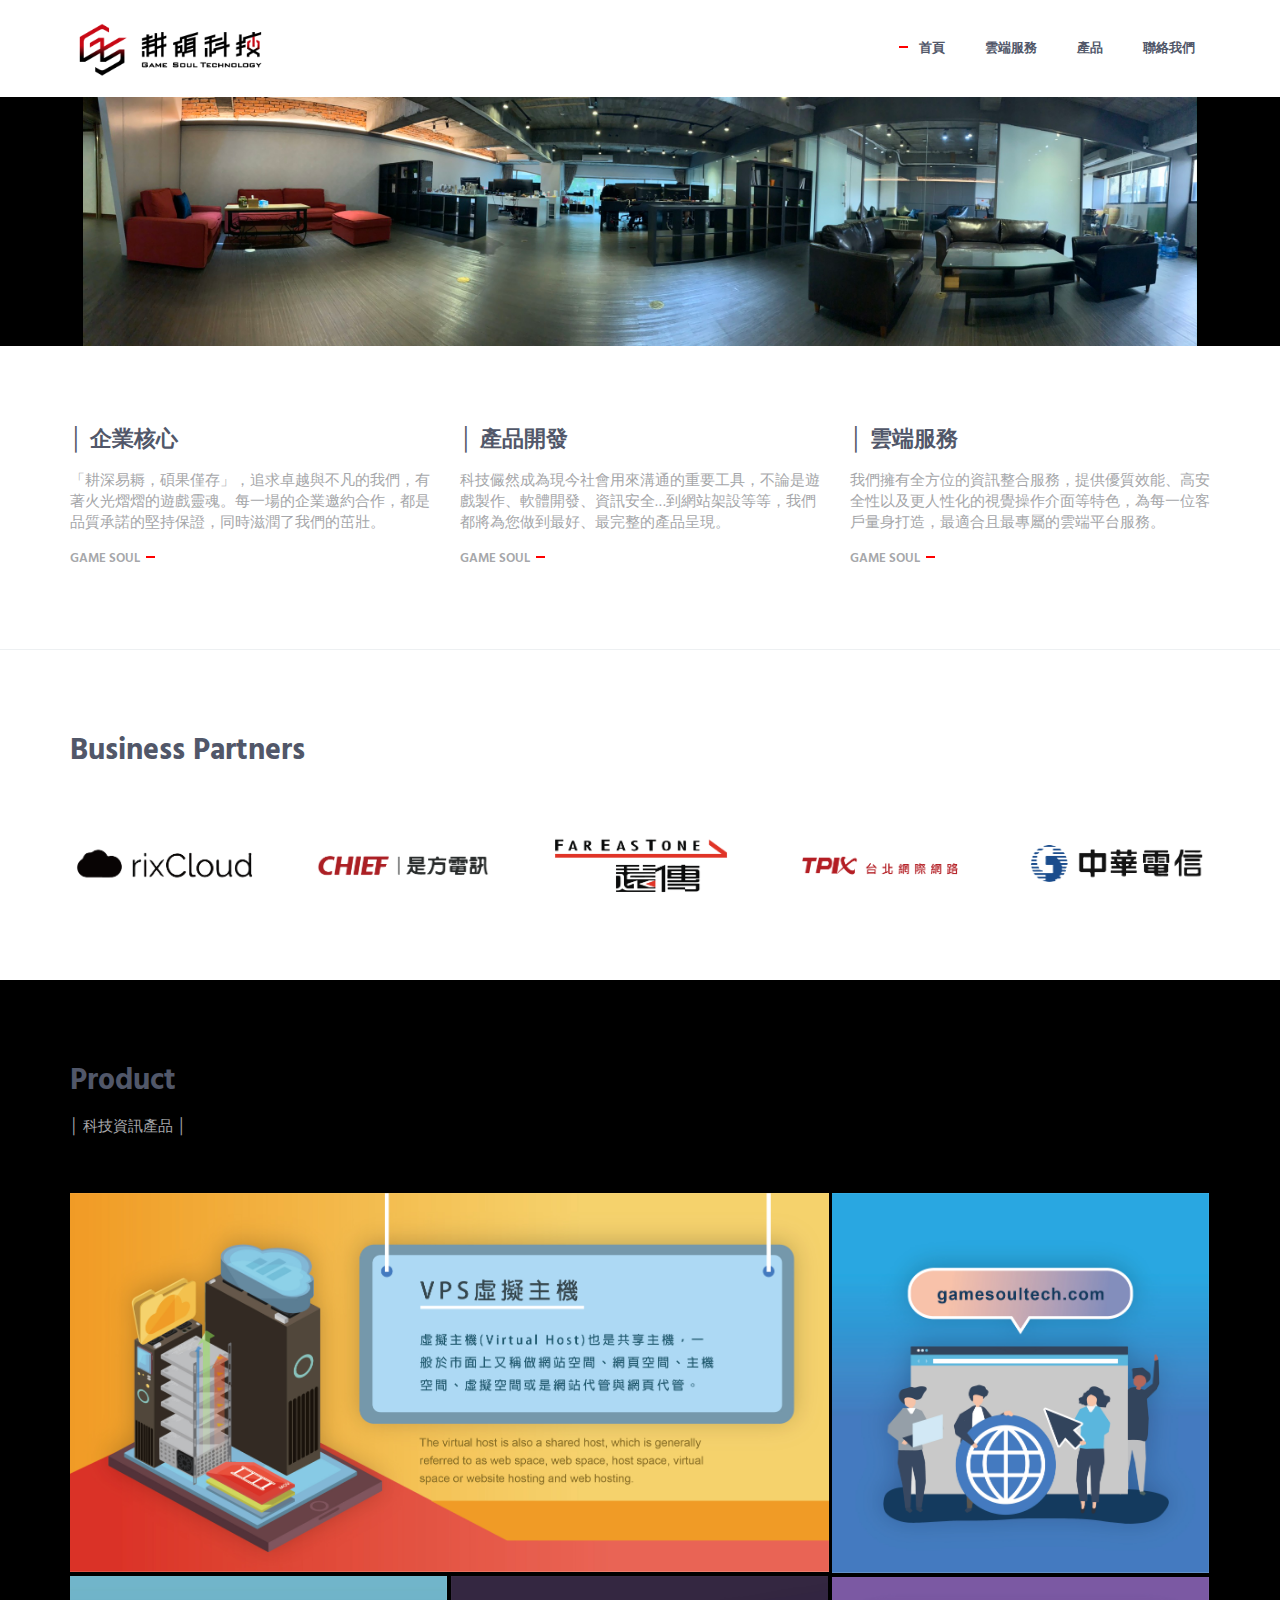
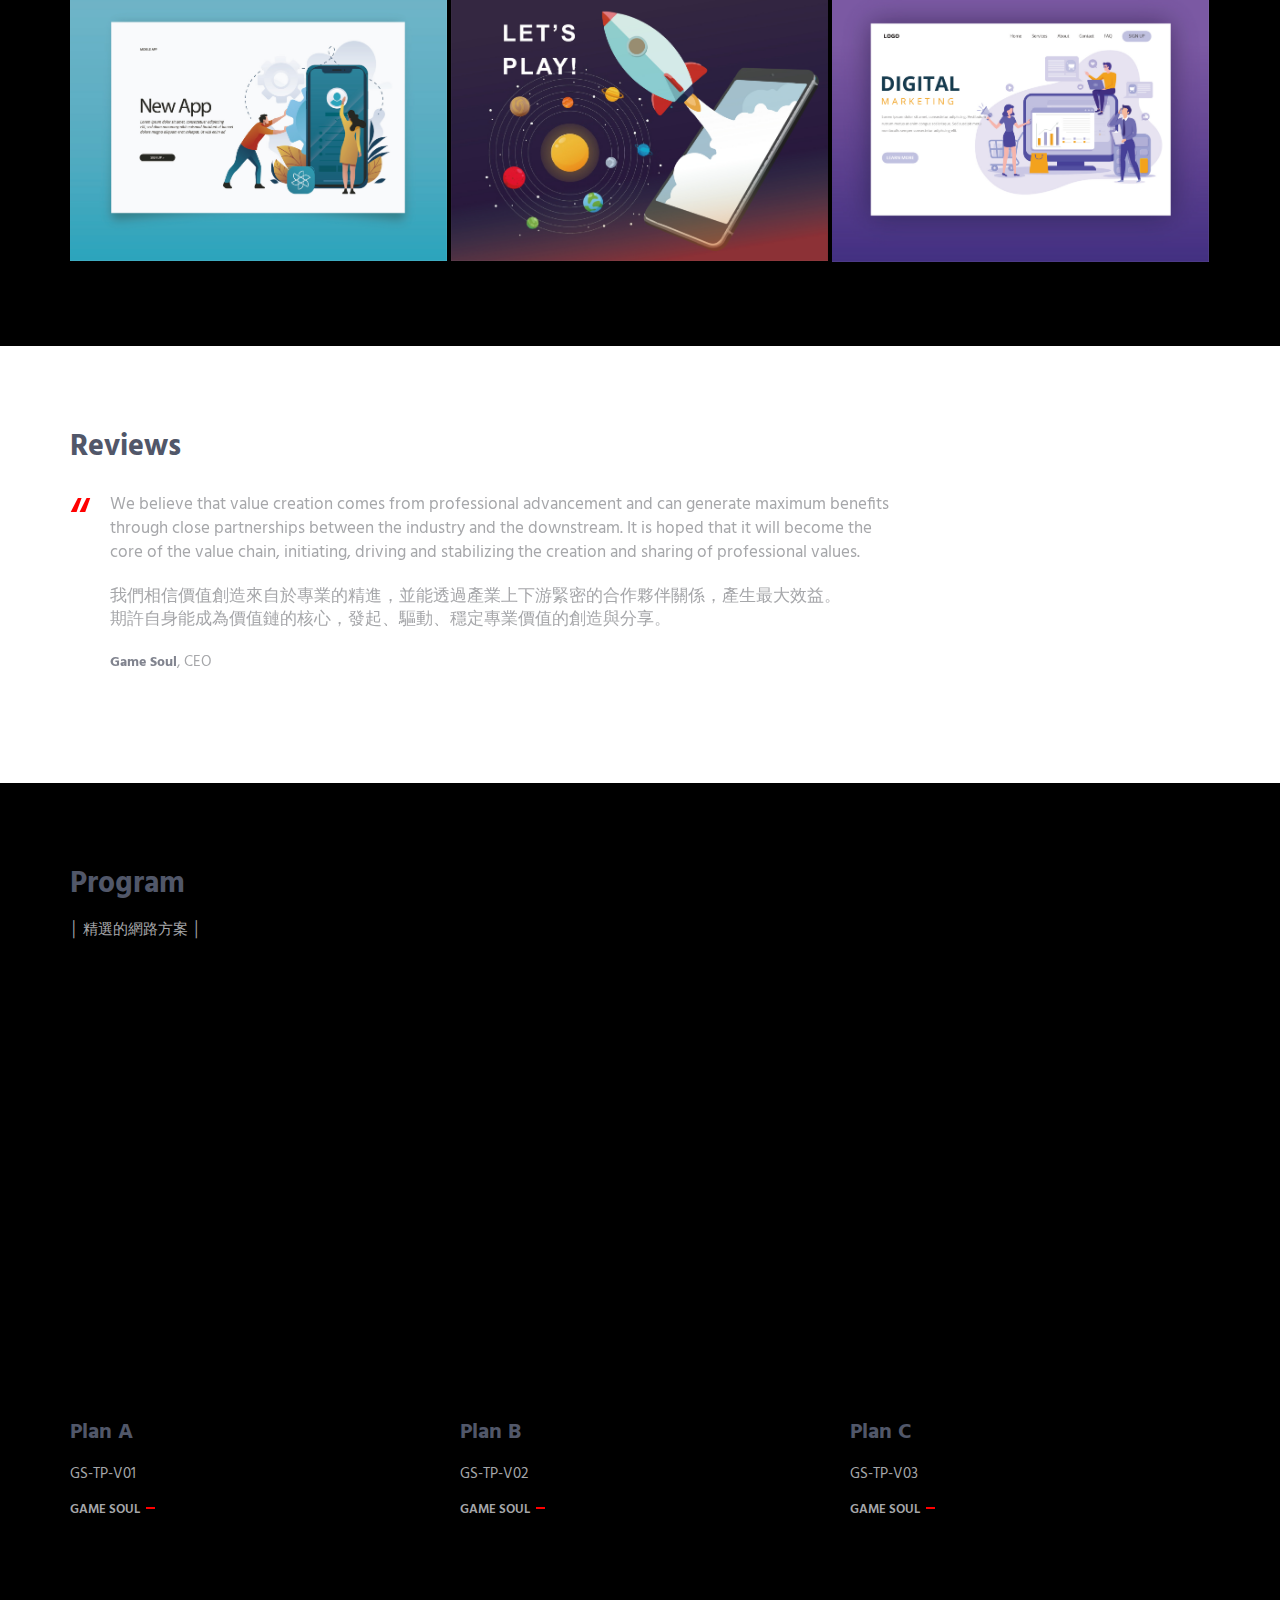
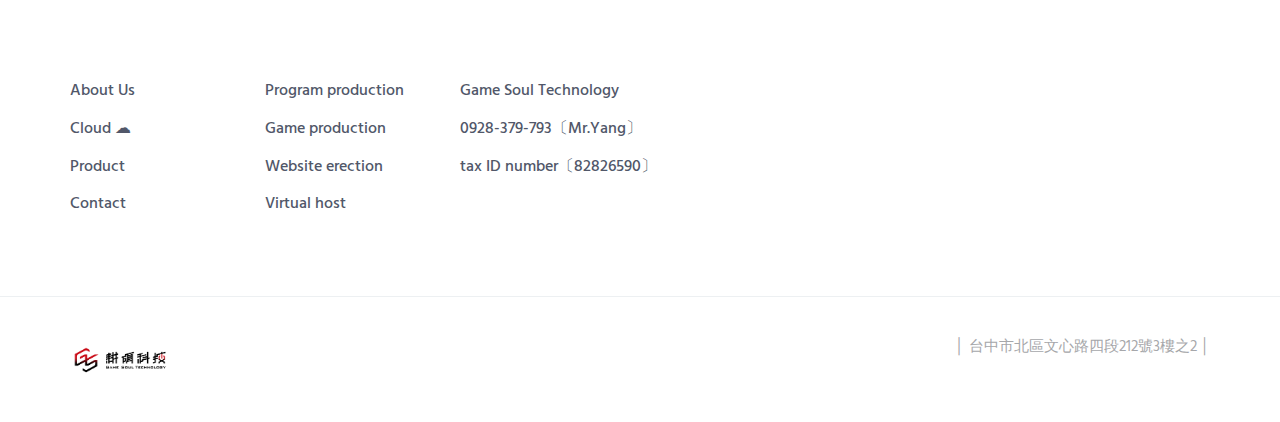
==== index.html @ ecbb938b "fix business partners bug" ====
<!DOCTYPE html>

<html lang="en" class="no-js">
    <!-- BEGIN HEAD -->
    <head>
        <meta charset="utf-8"/>
        <title>Game Soul Technology</title>
        <meta http-equiv="X-UA-Compatible" content="IE=edge">
        <meta content="width=device-width, initial-scale=1" name="viewport"/>
        <meta content="" name="description"/>
        <meta content="" name="author"/>

        <!-- GLOBAL MANDATORY STYLES -->
        <link href="http://fonts.googleapis.com/css?family=Hind:300,400,500,600,700" rel="stylesheet" type="text/css">
        <link href="vendor/simple-line-icons/simple-line-icons.min.css" rel="stylesheet" type="text/css"/>
        <link href="vendor/bootstrap/css/bootstrap.min.css" rel="stylesheet" type="text/css"/>

        <!-- PAGE LEVEL PLUGIN STYLES -->
        <link href="css/animate.css" rel="stylesheet">
        <link href="vendor/swiper/css/swiper.min.css" rel="stylesheet" type="text/css"/>

        <!-- THEME STYLES -->
        <link href="css/layout.min.css" rel="stylesheet" type="text/css"/>
        <link href="css/topbar.css" rel="stylesheet" type="text/css"/>

        <!-- Favicon -->
        <link rel="shortcut icon" href="favicon.ico"/>
    </head>
    <!-- END HEAD -->

    <!-- BODY -->
    <body>

        <!--========== HEADER ==========-->
        <header class="header">
            <!-- Navbar -->
            <nav class="navbar" role="navigation">
                <div class="container">
                    <!-- Brand and toggle get grouped for better mobile display -->
                    <div class="menu-container">
                        <button type="button" class="navbar-toggle" data-toggle="collapse" data-target=".nav-collapse">
                            <span class="sr-only">Toggle navigation</span>
                            <span class="toggle-icon"></span>
                        </button>

                        <!-- Logo -->
                        <div class="navbar-logo">
                            <a class="navbar-logo-wrap" href="index.html">
                                <img class="navbar-logo-img" src="img/logo.png" alt="GameSoul Logo">
                            </a>
                        </div>
                        <!-- End Logo -->
                    </div>

                    <!-- Collect the nav links, forms, and other content for toggling -->
                    <div class="collapse navbar-collapse nav-collapse">
                        <div class="menu-container">
                            <ul class="navbar-nav navbar-nav-right">
                                <!-- Home -->
                                <li class="nav-item">
                                    <a class="nav-item-child active" href="index.html">
                                            首頁
                                    </a>
                                </li>
                                <!-- End Home -->

                                <!-- About -->
                                <li class="nav-item">
                                    <a class="nav-item-child" href="about.html">
                                        雲端服務
                                    </a>
                                </li>
                                <!-- End About -->

                                <!-- Work -->
                                <li class="nav-item">
                                    <a class="nav-item-child" href="work.html">
                                        產品
                                    </a>
                                </li>
                                <!-- End Work -->

                                <!-- Contact -->
                                <li class="nav-item">
                                    <a class="nav-item-child" href="contact.html">
                                        聯絡我們
                                    </a>
                                </li>
                                <!-- End Contact -->
                            </ul>
                        </div>
                    </div>
                    <!-- End Navbar Collapse -->
                </div>
            </nav>
            <!-- Navbar -->
        </header>
        <!--========== END HEADER ==========-->

        <!--========== PAGE LAYOUT ==========-->
        <!-- Work -->
        <div class="bg-color-sky-light">
            <div class="topbar-md container">
                <!-- Masonry Grid -->
                <div class="masonry-grid">
                    <div class="masonry-grid-sizer col-xs-12 col-sm-12 col-md-12">
                        <div class="work">
                            <div class="work-overlay">
                                <img class="full-width img-responsive" src="img/company.jpg" alt="Portfolio Image">
                            </div>
                            <div class="work-content">
                                <!-- <h3 class="color-white margin-b-5">Game Soul Technology</h3> -->
                                <!-- <p class="color-white margin-b-0">耕碩科技股份有限公司 │ 一分耘耕，一分果碩</p> -->
                                <p class="color-white margin-b-4">Game Soul Technology</p>
                            </div>
                            <a class="content-wrapper-link" href="#"></a>
                        </div>
                    </div>
                    <!-- <div class="masonry-grid-item col-xs-12 col-sm-6 col-md-6">
                        <div class="work">
                            <div class="work-overlay">
                                <img class="full-width img-responsive" src="img/595x483/01.jpg" alt="Portfolio Image">
                            </div>
                            <div class="work-content">
                                <h3 class="color-white margin-b-5">Game Soul Technology</h3>
                                <p class="color-white margin-b-0">耕碩科技股份有限公司 │ 一分耘耕，一分果碩</p>
                            </div>
                            <a class="content-wrapper-link" href="#"></a>
                        </div>
                    </div>
                    <div class="masonry-grid-item col-xs-6 col-sm-6 col-md-6">
                        <div class="work">
                            <div class="work-overlay">
                                <img class="full-width img-responsive" src="img/595x240/01.jpg" alt="Portfolio Image">
                            </div>
                            <div class="work-content">
                                <h3 class="color-white margin-b-5">Pai Gow</h3>
                                <p class="color-white margin-b-0">經典博奕遊戲─[牌九]，即將以手遊模式上線</p>
                            </div>
                            <a class="content-wrapper-link" href="#"></a>
                        </div>
                    </div>
                    <div class="masonry-grid-item col-xs-6 col-sm-6 col-md-6">
                        <div class="work">
                            <div class="work-overlay">
                                <img class="full-width img-responsive" src="img/595x240/02.jpg" alt="Portfolio Image">
                            </div>
                            <div class="work-content">
                                <h3 class="color-white margin-b-5">Black White Pay</h3>
                                <p class="color-white margin-b-0">黑白PAY是一款結合實體店家與虛擬貨幣支付的會員系統</p>
                            </div>
                            <a class="content-wrapper-link" href="#"></a>
                        </div>
                    </div> -->
                </div>
                <!-- End Masonry Grid -->
            </div>
        </div>
        <!-- End Work -->

        <!-- Features -->
        <div class="section-seperator">
            <div class="content-md container">
                <div class="row">
                    <div class="col-sm-4 sm-margin-b-50">
                        <div class="wow fadeInLeft" data-wow-duration=".3" data-wow-delay=".3s">
                            <h3>│ 企業核心</h3>
                            <p>「耕深易耨，碩果僅存」，追求卓越與不凡的我們，有著火光熠熠的遊戲靈魂。每一場的企業邀約合作，都是品質承諾的堅持保證，同時滋潤了我們的茁壯。</p>
                            <a class="link" href="#">Game Soul</a>
                        </div>
                    </div>
                    <div class="col-sm-4 sm-margin-b-50">
                        <div class="wow fadeInLeft" data-wow-duration=".3" data-wow-delay=".2s">
                            <h3>│ 產品開發</h3>
                            <p>科技儼然成為現今社會用來溝通的重要工具，不論是遊戲製作、軟體開發、資訊安全…到網站架設等等，我們都將為您做到最好、最完整的產品呈現。</p>
                            <a class="link" href="#">Game Soul</a>
                        </div>
                    </div>
                    <div class="col-sm-4">
                        <div class="wow fadeInLeft" data-wow-duration=".3" data-wow-delay=".1s">
                            <h3>│ 雲端服務</h3>
                            <p>我們擁有全方位的資訊整合服務，提供優質效能、高安全性以及更人性化的視覺操作介面等特色，為每一位客戶量身打造，最適合且最專屬的雲端平台服務。</p>
                            <a class="link" href="#">Game Soul</a>
                        </div>
                    </div>
                </div>
                <!--// end row -->
            </div>
        </div>
        <!-- End Features -->

        <!-- Clients -->
        <div class="content-md container">
            <div class="row margin-b-40">
                <div class="col-sm-6">
                    <h2>Business Partners</h2>
                </div>
            </div>
            <!--// end row -->

            <!-- Swiper Clients -->
            <div class="swiper-slider swiper-clients">
                <!-- Swiper Wrapper -->
                <div class="swiper-wrapper">
                    <div class="swiper-slide">
                        <img class="swiper-clients-img" src="img/clients/01.png" alt="Clients Logo">
                    </div>
                    <div class="swiper-slide">
                        <img class="swiper-clients-img" src="img/clients/02.png" alt="Clients Logo">
                    </div>
                    <div class="swiper-slide">
                        <img class="swiper-clients-img" src="img/clients/03.png" alt="Clients Logo">
                    </div>
                    <div class="swiper-slide">
                        <img class="swiper-clients-img" src="img/clients/04.png" alt="Clients Logo">
                    </div>
                    <div class="swiper-slide">
                        <img class="swiper-clients-img" src="img/clients/05.png" alt="Clients Logo">
                    </div>
                    <div class="swiper-slide">
                        <img class="swiper-clients-img" src="img/clients/06.png" alt="Clients Logo">
                    </div>
                </div>
                <!-- End Swiper Wrapper -->
            </div>
            <!-- End Swiper Clients -->
        </div>
        <!-- End Clients -->

        <!-- Work -->
        <div class="bg-color-sky-light overflow-h">
            <div class="content-md container">
                <div class="row margin-b-40">
                    <div class="col-sm-6">
                        <h2>Product</h2>
                        <p>│ 科技資訊產品 │</p>
                    </div>
                </div>
                <!--// end row -->

                <!-- Masonry Grid -->
                <div class="masonry-grid">
                    <div class="masonry-grid-sizer col-xs-6 col-sm-6 col-md-1"></div>
                    <div class="masonry-grid-item col-xs-12 col-sm-6 col-md-8">
                        <!-- Work -->
                        <div class="work">
                            <div class="work-overlay">
                                <img class="full-width img-responsive" src="img/800x400/01.jpg" alt="Portfolio Image">
                            </div>
                            <div class="work-content">
                                <h3 class="color-white margin-b-5">│ VPS</h3>
                                <p class="color-white margin-b-0">虛擬主機代管與雲端服務系統</p>
                            </div>
                            <a class="content-wrapper-link" href="#"></a>
                        </div>
                        <!-- End Work -->
                    </div>
                    <div class="masonry-grid-item col-xs-6 col-sm-6 col-md-4">
                        <!-- Work -->
                        <div class="work">
                            <div class="work-overlay">
                                <img class="full-width img-responsive" src="img/397x400/01.jpg" alt="Portfolio Image">
                            </div>
                            <div class="work-content">
                                <h3 class="color-white margin-b-5">│ Domain</h3>
                                <p class="color-white margin-b-0">網域申請註冊</p>
                            </div>
                            <a class="content-wrapper-link" href="#"></a>
                        </div>
                        <!-- End Work -->
                    </div>
                    <div class="masonry-grid-item col-xs-6 col-sm-6 col-md-4">
                        <!-- Work -->
                        <div class="work">
                            <div class="work-overlay">
                                <img class="full-width img-responsive" src="img/397x300/01.jpg" alt="Portfolio Image">
                            </div>
                            <div class="work-content">
                                <h3 class="color-white margin-b-5">│ APP</h3>
                                <p class="color-white margin-b-0">軟體應用開發</p>
                            </div>
                            <a class="content-wrapper-link" href="#"></a>
                        </div>
                        <!-- End Work -->
                    </div>
                    <div class="masonry-grid-item col-xs-6 col-sm-6 col-md-4">
                        <!-- Work -->
                        <div class="work">
                            <div class="work-overlay">
                                <img class="full-width img-responsive" src="img/397x300/02.jpg" alt="Portfolio Image">
                            </div>
                            <div class="work-content">
                                <h3 class="color-white margin-b-5">│ GAME</h3>
                                <p class="color-white margin-b-0">遊戲規模製作</p>
                            </div>
                            <a class="content-wrapper-link" href="#"></a>
                        </div>
                        <!-- End Work -->
                    </div>
                    <div class="masonry-grid-item col-xs-6 col-sm-6 col-md-4">
                        <!-- Work -->
                        <div class="work">
                            <div class="work-overlay">
                                <img class="full-width img-responsive" src="img/397x300/03.jpg" alt="Portfolio Image">
                            </div>
                            <div class="work-content">
                                <h3 class="color-white margin-b-5">│ WEB</h3>
                                <p class="color-white margin-b-0">網頁架站設計</p>
                            </div>
                            <a class="content-wrapper-link" href="#"></a>
                        </div>
                        <!-- End Work -->
                    </div>
                </div>
                <!-- End Masonry Grid -->
            </div>
        </div>
        <!-- End Work -->

        <!-- Testimonials -->
        <div class="content-md container">
            <div class="row">
                <div class="col-sm-9">
                    <h2>Reviews</h2>

                    <!-- Swiper Testimonials -->
                    <div class="swiper-slider swiper-testimonials">
                        <!-- Swiper Wrapper -->
                        <div class="swiper-wrapper">
                            <div class="swiper-slide">
                                <blockquote class="blockquote">
                                    <div class="margin-b-20">
                                        We believe that value creation comes from professional advancement and can generate maximum benefits through close partnerships between the industry and the downstream. It is hoped that it will become the core of the value chain, initiating, driving and stabilizing the creation and sharing of professional values.                                    </div>
                                    <div class="margin-b-20">
                                        我們相信價值創造來自於專業的精進，並能透過產業上下游緊密的合作夥伴關係，產生最大效益。<br>期許自身能成為價值鏈的核心，發起、驅動、穩定專業價值的創造與分享。<br>
                                    </div>
                                    <p><span class="fweight-700 color-link">Game Soul</span>, CEO</p>
                                </blockquote>
                            </div>
                            <div class="swiper-slide">
                                <blockquote class="blockquote">
                                    <div class="margin-b-20">
                                        It has accumulated professional experience and expertise in information software, marketing, business promotion and other elites. I feel that the Taiwan software industry is far less successful than the hardware industry. We are eager to play what we have learned and contribute to the Taiwan software industry.                                       </div>
                                    <div class="margin-b-20">
                                            集結了在資訊軟體，行銷，業務推廣等菁英的專業經驗以及專長，跨足遊戲、網路、金融等領域。<br>有感於台灣軟體產業遠遠不及硬體產業成功，我們渴望發揮所學，替台灣軟體產業做出貢獻。<br>
                                    </div>
                                    <p><span class="fweight-700 color-link">Game Soul</span>, CEO</p>
                                </blockquote>
                            </div>
                        </div>
                        <!-- End Swiper Wrapper -->

                        <!-- Pagination -->
                        <div class="swiper-testimonials-pagination"></div>
                    </div>
                    <!-- End Swiper Testimonials -->
                </div>
            </div>
            <!--// end row -->
        </div>
        <!-- End Testimonials -->

        <!-- Team -->
        <div class="bg-color-sky-light">
            <div class="content-md container">
                <div class="row margin-b-40">
                    <div class="col-sm-6">
                        <h2>Program</h2>
                        <p>│ 精選的網路方案 │</p>
                    </div>
                </div>
                <!--// end row -->

                <div class="row">
                    <!-- Team -->
                    <div class="col-sm-4 sm-margin-b-50">
                        <div class="bg-color-white margin-b-20">
                            <div class="wow zoomIn" data-wow-duration=".3" data-wow-delay=".1s">
                                <img class="img-responsive" src="img/770x860/01.jpg" alt="Team Image">
                            </div>
                        </div>
                        <h4><a href="#">Plan A</a> <span class="text-uppercase margin-l-20"></span></h4>
                        <p>GS-TP-V01</p>
                        <a class="link" href="#">GAME SOUL</a>
                    </div>
                    <!-- End Team -->

                    <!-- Team -->
                    <div class="col-sm-4 sm-margin-b-50">
                        <div class="bg-color-white margin-b-20">
                            <div class="wow zoomIn" data-wow-duration=".3" data-wow-delay=".1s">
                                <img class="img-responsive" src="img/770x860/02.jpg" alt="Team Image">
                            </div>
                        </div>
                        <h4><a href="#">Plan B</a> <span class="text-uppercase margin-l-20"></span></h4>
                        <p>GS-TP-V02</p>
                        <a class="link" href="#">GAME SOUL</a>
                    </div>
                    <!-- End Team -->

                    <!-- Team -->
                    <div class="col-sm-4 sm-margin-b-50">
                        <div class="bg-color-white margin-b-20">
                            <div class="wow zoomIn" data-wow-duration=".3" data-wow-delay=".1s">
                                <img class="img-responsive" src="img/770x860/03.jpg" alt="Team Image">
                            </div>
                        </div>
                        <h4><a href="#">Plan C</a> <span class="text-uppercase margin-l-20"></span></h4>
                        <p>GS-TP-V03</p>
                        <a class="link" href="#">GAME SOUL</a>
                    </div>
                    <!-- End Team -->
                </div>
                <!--// end row -->
            </div>
        </div>
        <!-- End Team -->
        <!--========== END PAGE LAYOUT ==========-->

        <!--========== FOOTER ==========-->
        <footer class="footer">
            <!-- Links -->
            <div class="section-seperator">
                <div class="content-md container">
                    <div class="row">
                        <div class="col-sm-2 sm-margin-b-30">
                            <!-- List -->
                            <ul class="list-unstyled footer-list">
                                <li class="footer-list-item"><a href="#">About Us</a></li>
                                <li class="footer-list-item"><a href="#">Cloud ☁</a></li>
                                <li class="footer-list-item"><a href="#">Product</a></li>
                                <li class="footer-list-item"><a href="#">Contact</a></li>
                            </ul>
                            <!-- End List -->
                        </div>
                        <div class="col-sm-2 sm-margin-b-30">
                            <!-- List -->
                            <ul class="list-unstyled footer-list">
                                <li class="footer-list-item"><a href="#">Program production</a></li>
                                <li class="footer-list-item"><a href="#">Game production</a></li>
                                <li class="footer-list-item"><a href="#">Website erection</a></li>
                                <li class="footer-list-item"><a href="#">Virtual host</a></li>
                            </ul>
                            <!-- End List -->
                        </div>
                        <div class="col-sm-3">
                            <!-- List -->
                            <ul class="list-unstyled footer-list">
                                <li class="footer-list-item"><a href="#">Game Soul Technology</a></li>
                                <li class="footer-list-item"><a href="#">0928-379-793〔Mr.Yang〕</a></li>
                                <li class="footer-list-item"><a href="#">tax ID number〔82826590〕</a></li>
                            </ul>
                            <!-- End List -->
                        </div>
                    </div>
                    <!--// end row -->
                </div>
            </div>
            <!-- End Links -->

            <!-- Copyright -->
            <div class="content container">
                <div class="row">
                    <div class="col-xs-6">
                        <img class="footer-logo" src="img/logo.png" alt="Acidus Logo">
                    </div>
                    <div class="col-xs-6 text-right">
                        <p class="margin-b-0">│  台中市北區文心路四段212號3樓之2  │</p>
                    </div>
                </div>
                <!--// end row -->
            </div>
            <!-- End Copyright -->
        </footer>
        <!--========== END FOOTER ==========-->

        <!-- Back To Top -->
        <a href="javascript:void(0);" class="js-back-to-top back-to-top">Top</a>

        <!-- JAVASCRIPTS(Load javascripts at bottom, this will reduce page load time) -->
        <!-- CORE PLUGINS -->
        <script src="vendor/jquery.min.js" type="text/javascript"></script>
        <script src="vendor/jquery-migrate.min.js" type="text/javascript"></script>
        <script src="vendor/bootstrap/js/bootstrap.min.js" type="text/javascript"></script>

        <!-- PAGE LEVEL PLUGINS -->
        <script src="vendor/jquery.easing.js" type="text/javascript"></script>
        <script src="vendor/jquery.back-to-top.js" type="text/javascript"></script>
        <script src="vendor/jquery.smooth-scroll.js" type="text/javascript"></script>
        <script src="vendor/jquery.wow.min.js" type="text/javascript"></script>
        <script src="vendor/swiper/js/swiper.jquery.min.js" type="text/javascript"></script>
        <script src="vendor/masonry/jquery.masonry.pkgd.min.js" type="text/javascript"></script>
        <script src="vendor/masonry/imagesloaded.pkgd.min.js" type="text/javascript"></script>

        <!-- PAGE LEVEL SCRIPTS -->
        <script src="js/layout.min.js" type="text/javascript"></script>
        <script src="js/components/wow.min.js" type="text/javascript"></script>
        <script src="js/components/swiper.min.js" type="text/javascript"></script>
        <script src="js/components/masonry.min.js" type="text/javascript"></script>

    </body>
    <!-- END BODY -->
</html>
---- css/layout.min.css ----
@charset "UTF-8";.blockquote,.btn-theme,p{line-height:1.4}.btn-theme.active.focus,.btn-theme.active:focus,.btn-theme.focus,.btn-theme:active.focus,.btn-theme:active:focus,.btn-theme:focus,:active,:focus,a,a:active,a:focus,a:hover{outline:0}.blockquote,.header .nav-item-child,.link,a,body,em,h1,h2,h3,h4,h5,h6,li,li a,p,span{font-family:Hind,sans-serif}.back-to-top,.header .nav-item-child,.link{text-transform:uppercase}.back-to-top:focus,.back-to-top:hover,.btn-theme.focus,.btn-theme:focus,.btn-theme:hover,.content-wrapper-link,.header .navbar-logo-wrap:focus,.header .navbar-logo-wrap:hover,a:active,a:focus,a:hover,h1>a:focus,h2>a:focus,h3>a:focus,h4>a:focus,h5>a:focus,h6>a:focus{text-decoration:none}html{overflow-x:hidden}body,html,html a{-webkit-font-smoothing:antialiased}p{font-size:15px;font-weight:400;color:#a6a7aa;margin-bottom:15px}em,li,li a{font-size:16px;font-weight:500;color:#515769}a{color:#a6a7aa}a:active,a:focus,a:hover{color:#999caa}.link{position:relative;font-size:13px;font-weight:600}.link:after{position:absolute;top:8px;right:-15px;width:9px;height:2px;background:#ff0000;content:" "}span{font-size:14px;font-weight:400;color:#bfc1c7}h1,h2,h3,h4,h5,h6{font-weight:700;color:#515769;line-height:1.4;margin:0 0 15px}h1>a,h2>a,h3>a,h4>a,h5>a,h6>a{color:#515769}h1>a:hover,h2>a:hover,h3>a:hover,h4>a:hover,h5>a:hover,h6>a:hover{color:#999caa;text-decoration:none}h1{font-size:40px}h2{font-size:30px}h3,h4{font-size:22px}::selection{color:#fff;background:#ff0000;text-shadow:none}::-webkit-selection{color:#fff;background:#ff0000;text-shadow:none}::-moz-selection{color:#fff;background:#ff0000;text-shadow:none}.section-seperator{border-bottom:1px solid #edf0f2}.content-wrapper-link{position:absolute;top:0;left:0;right:0;bottom:0;display:block;z-index:3}.blockquote{position:relative;font-size:17px;font-weight:400;color:#a6a7aa;border-left:none;margin-left:20px}.blockquote:before{position:absolute;top:0;left:-20px;font-size:60px;display:inline-block;color:#ff0000;content:'“'}.btn-theme,.work,.work .work-overlay{position:relative}.btn-theme{display:inline-block;text-align:center;background-image:none;border-style:solid;white-space:nowrap;vertical-align:middle;-ms-touch-action:manipulation;touch-action:manipulation;cursor:pointer;-webkit-user-select:none;-moz-user-select:none;-ms-user-select:none;user-select:none}.btn-theme:hover{transition-duration:.3s;transition-property:all;transition-timing-function:cubic-bezier(.7,1,.7,1)}.btn-theme.active,.btn-theme:active{background-image:none;outline:0}.btn-theme.disabled,.btn-theme[disabled],fieldset[disabled] .btn-theme{cursor:not-allowed;box-shadow:none;opacity:.65;pointer-events:none}.btn-base-bg{color:#fff;background:#ff0000;border-color:transparent;border-width:0}.btn-base-bg.focus,.btn-base-bg:focus,.btn-base-bg:hover{color:#fff;background:#ff0000;border-color:transparent}.btn-theme-sm{font-size:13px;font-weight:600;padding:15px 40px}.work .work-content,.work .work-overlay:before{position:absolute;transition-duration:.3s;transition-property:all;transition-timing-function:cubic-bezier(.7,1,.7,1);left:0}.work .work-overlay:before{top:0;width:100%;height:100%;background:0 0;content:" "}.work .work-content{bottom:0;opacity:0;padding:25px;-webkit-transform:translate3d(0,20px,0);-moz-transform:translate3d(0,20px,0);transform:translate3d(0,20px,0)}.work:hover .work-overlay:before{background:rgba(0,0,0,.5);transition-duration:.3s;transition-property:all;transition-timing-function:cubic-bezier(.7,1,.7,1)}.work:hover .work-content{opacity:1;-webkit-transform:translate3d(0,0,0);-moz-transform:translate3d(0,0,0);transform:translate3d(0,0,0);transition-duration:.3s;transition-property:all;transition-timing-function:cubic-bezier(.7,1,.7,1)}.footer .footer-logo{width:100px;height:45px}.footer .footer-list{margin-bottom:0}.footer .footer-list-item{color:#777984;margin-bottom:15px}.footer .footer-list-item:last-child,.header .navbar{margin-bottom:0}.header .navbar-toggle{width:25px;height:25px;border:none;padding:0;margin:35px 0}.header .navbar-toggle .toggle-icon{position:relative;width:21px;height:1px;display:inline-block;background:#515769;transition-duration:.3s;transition-property:all;transition-timing-function:cubic-bezier(.7,1,.7,1)}.header .navbar-toggle .toggle-icon:after,.header .navbar-toggle .toggle-icon:before{position:absolute;left:0;background:#515769;content:" "}.header .navbar-toggle:hover .toggle-icon,.header .navbar-toggle:hover .toggle-icon:after,.header .navbar-toggle:hover .toggle-icon:before{background:#ff0000;transition-duration:.3s;transition-property:all;transition-timing-function:cubic-bezier(.7,1,.7,1)}.header .navbar-toggle .toggle-icon:before{width:10px;height:1px;bottom:10px;-webkit-transform:rotate(0);-moz-transform:rotate(0);transform:rotate(0);transition-duration:.3s;transition-property:all;transition-timing-function:cubic-bezier(.7,1,.7,1)}.header .navbar-toggle .toggle-icon:after{width:16px;height:1px;top:-5px;-webkit-transform:rotate(0);-moz-transform:rotate(0);transform:rotate(0);transition-duration:.3s;transition-property:all;transition-timing-function:cubic-bezier(.7,1,.7,1)}.header .navbar-toggle:hover .toggle-icon:after,.header .navbar-toggle:hover .toggle-icon:before{width:21px;height:1px}.header .navbar-toggle:hover .toggle-icon.is-clicked{background:rgba(81,87,105,0)}.header .navbar-logo{width:300px;height:100px;float:left;max-height:95px;line-height:65px}.header .navbar-logo-wrap{display:inline-block;padding:0px 0}.header .navbar-logo-img{display:inline-block;width:200px;height: auto;max-width:100%;max-height:100%;vertical-align:middle}.header .nav-item,.header .nav-item-child{display:block;position:relative}.header .navbar-nav{padding-left:0;margin-bottom:0;list-style:none}.header .nav-item:last-child .nav-item-child{padding-right:0}.header .nav-item-child{font-size:13px;font-weight:600;line-height:55px;padding:20px}.header .nav-item-child.active{position:relative}.header .nav-item-child.active:after{position:absolute;top:45px;left:0;width:9px;height:2px;background:#ff0000;content:" "}@media (max-width:991px){.header .navbar-toggle{display:block}.header .navbar-collapse.collapse{display:none!important}.header .navbar-collapse.collapse.in{display:block!important;overflow-y:auto!important}.header .nav-collapse{padding-left:0;padding-right:0}.header .navbar-nav{margin:0;float:none}.header .navbar-nav .nav-item{float:none}.header .menu-container:after,.header .menu-container:before{content:" ";display:table}.header .menu-container:after{clear:both}.header .nav-item-child{line-height:1.4;padding:12px 12px 12px 15px}.header .nav-item-child.active:after{position:absolute;top:20px}}@media (max-width:767px){.header .menu-container{padding-left:15px;padding-right:15px;margin-left:0;margin-right:0}.header .navbar>.container,.header .navbar>.container>.nav-collapse{padding-left:0;padding-right:0;margin-left:0;margin-right:0}.header .navbar>.container{width:auto}}@media (min-width:992px){.header .navbar-nav-right{float:right}}.contact-list>li{font-size:13px;color:#81848f;margin-bottom:10px}.back-to-top,.back-to-top:hover{color:#fff;transition-property:all;transition-timing-function:cubic-bezier(.7,1,.7,1);transition-duration:.3s}.back-to-top{position:fixed;right:10px;bottom:10px;display:inline-block;z-index:9;width:40px;height:40px;font-size:11px;font-weight:400;text-align:center;line-height:3;letter-spacing:1px;background:#515769;border-radius:3px;visibility:hidden;opacity:0;padding:5px;-webkit-transform:translate3d(0,50px,0);-moz-transform:translate3d(0,50px,0);transform:translate3d(0,50px,0)}.back-to-top.back-to-top-is-visible{visibility:visible;opacity:.6;-webkit-transform:translate3d(0,0,0);-moz-transform:translate3d(0,0,0);transform:translate3d(0,0,0);transition-duration:.3s;transition-property:all;transition-timing-function:cubic-bezier(.7,1,.7,1)}.back-to-top.back-to-top-is-visible:hover{opacity:1;transition-duration:.3s;transition-property:all;transition-timing-function:cubic-bezier(.7,1,.7,1)}.back-to-top.back-to-top-fade-out{opacity:.4}.back-to-top.back-to-top-fade-out:hover{opacity:1;transition-duration:.3s;transition-property:all;transition-timing-function:cubic-bezier(.7,1,.7,1)}.swiper-clients-img,.swiper-clients-img:hover{transition-duration:.2s;transition-property:all;transition-timing-function:cubic-bezier(.7,1,.7,1)}.form-control{height:50px;font-size:14px;font-weight:400;color:#a6a7aa;background:#fafafa;border:none;box-shadow:none;border-radius:0;padding-left:15px}.form-control::-moz-placeholder{color:#a6a7aa}.form-control:-ms-input-placeholder{color:#a6a7aa}.form-control::-webkit-input-placeholder{color:#a6a7aa}.form-control:focus{color:#515769;box-shadow:none}.form-control:focus::-moz-placeholder{color:#515769}.form-control:focus:-ms-input-placeholder{color:#515769}.form-control:focus::-webkit-input-placeholder{color:#515769}.masonry-grid{position:relative;margin:0 -2px}.masonry-grid:after,.masonry-grid:before{content:" ";display:table}.masonry-grid:after{clear:both}.masonry-grid .masonry-grid-item{display:block;float:left;vertical-align:top;padding:0 2px;margin-bottom:4px}.masonry-grid .masonry-grid-item.col-12{width:100%}.masonry-grid .masonry-grid-item.col-11{width:91.66666667%}.masonry-grid .masonry-grid-item.col-10{width:83.33333333%}.masonry-grid .masonry-grid-item.col-9{width:75%}.masonry-grid .masonry-grid-item.col-8{width:66.66666667%}.masonry-grid .masonry-grid-item.col-7{width:58.33333333%}.masonry-grid .masonry-grid-item.col-6{width:50%}.masonry-grid .masonry-grid-item.col-5{width:41.66666667%}.masonry-grid .masonry-grid-item.col-4{width:33.33333333%}.masonry-grid .masonry-grid-item.col-3{width:25%}.masonry-grid .masonry-grid-item.col-2{width:16.66666667%}.masonry-grid .masonry-grid-item.col-1{width:8.33333333%}@media (max-width:768px){.masonry-grid .masonry-grid-item,.masonry-grid .masonry-grid-item.col-1,.masonry-grid .masonry-grid-item.col-10,.masonry-grid .masonry-grid-item.col-11,.masonry-grid .masonry-grid-item.col-12,.masonry-grid .masonry-grid-item.col-2,.masonry-grid .masonry-grid-item.col-3,.masonry-grid .masonry-grid-item.col-4,.masonry-grid .masonry-grid-item.col-5,.masonry-grid .masonry-grid-item.col-6,.masonry-grid .masonry-grid-item.col-7,.masonry-grid .masonry-grid-item.col-8,.masonry-grid .masonry-grid-item.col-9{width:50%}}@media (max-width:600px){.masonry-grid .masonry-grid-item,.masonry-grid .masonry-grid-item.col-1,.masonry-grid .masonry-grid-item.col-10,.masonry-grid .masonry-grid-item.col-11,.masonry-grid .masonry-grid-item.col-12,.masonry-grid .masonry-grid-item.col-2,.masonry-grid .masonry-grid-item.col-3,.masonry-grid .masonry-grid-item.col-4,.masonry-grid .masonry-grid-item.col-5,.masonry-grid .masonry-grid-item.col-6,.masonry-grid .masonry-grid-item.col-7,.masonry-grid .masonry-grid-item.col-8,.masonry-grid .masonry-grid-item.col-9{width:100%}}.swiper-slider{position:relative;width:100%;height:100%;overflow:hidden}.swiper-clients-img{display:block;width:190px;height:auto;margin:0 auto;opacity:1;cursor:pointer}.swiper-clients-img:hover{opacity:.8}.color-base{color:#ff0000}.color-white{color:#fff}.color-heading{color:#515769}.color-subtitle{color:#a6a7aa}.color-link{color:#81848f}.color-link-hover{color:#999caa}.color-sky-light{color:#fafafa}.bg-color-base{background:#ff0000}.bg-color-white{background:#000000}.bg-color-heading{background:#515769}.bg-color-subtitle{background:#a6a7aa}.bg-color-link{background:#81848f}.bg-color-link-hover{background:#999caa}.bg-color-sky-light{background:	#000000}.content{padding-top:40px;padding-bottom:40px}.content-sm{padding-top:60px;padding-bottom:60px}.content-md{padding-top:80px;padding-bottom:80px}.content-lg{padding-top:100px;padding-bottom:100px}.full-width{width:100%;height:auto}.fweight-300{font-weight:300!important}.fweight-400{font-weight:400!important}.fweight-500{font-weight:500!important}.fweight-600{font-weight:600!important}.fweight-700{font-weight:700!important}.margin-l-0{margin-left:0!important}.margin-l-5{margin-left:5px!important}.margin-l-10{margin-left:10px!important}.margin-l-20{margin-left:20px!important}.margin-r-0{margin-right:0!important}.margin-r-5{margin-right:5px!important}.margin-r-10{margin-right:10px!important}.margin-r-20{margin-right:20px!important}.margin-b-0{margin-bottom:0!important}.margin-b-5{margin-bottom:5px!important}.margin-b-10{margin-bottom:10px!important}.margin-b-20{margin-bottom:20px!important}.margin-b-30{margin-bottom:30px!important}.margin-b-40{margin-bottom:40px!important}.margin-b-50{margin-bottom:50px!important}.margin-b-60{margin-bottom:60px!important}.margin-b-70{margin-bottom:70px!important}.margin-b-80{margin-bottom:80px!important}.margin-b-90{margin-bottom:90px!important}.margin-b-100{margin-bottom:100px!important}@media (max-width:992px){.md-margin-b-0{margin-bottom:0!important}.md-margin-b-5{margin-bottom:5px!important}.md-margin-b-10{margin-bottom:10px!important}.md-margin-b-20{margin-bottom:20px!important}.md-margin-b-30{margin-bottom:30px!important}.md-margin-b-40{margin-bottom:40px!important}.md-margin-b-50{margin-bottom:50px!important}.md-margin-b-60{margin-bottom:60px!important}.md-margin-b-70{margin-bottom:70px!important}.md-margin-b-80{margin-bottom:80px!important}.md-margin-b-90{margin-bottom:90px!important}.md-margin-b-100{margin-bottom:100px!important}}@media (max-width:768px){.sm-margin-b-0{margin-bottom:0!important}.sm-margin-b-5{margin-bottom:5px!important}.sm-margin-b-10{margin-bottom:10px!important}.sm-margin-b-20{margin-bottom:20px!important}.sm-margin-b-30{margin-bottom:30px!important}.sm-margin-b-40{margin-bottom:40px!important}.sm-margin-b-50{margin-bottom:50px!important}.sm-margin-b-60{margin-bottom:60px!important}.sm-margin-b-70{margin-bottom:70px!important}.sm-margin-b-80{margin-bottom:80px!important}.sm-margin-b-90{margin-bottom:90px!important}.sm-margin-b-100{margin-bottom:100px!important}}@media (max-width:480px){.xs-margin-b-0{margin-bottom:0!important}.xs-margin-b-5{margin-bottom:5px!important}.xs-margin-b-10{margin-bottom:10px!important}.xs-margin-b-20{margin-bottom:20px!important}.xs-margin-b-30{margin-bottom:30px!important}.xs-margin-b-40{margin-bottom:40px!important}.xs-margin-b-50{margin-bottom:50px!important}.xs-margin-b-60{margin-bottom:60px!important}.xs-margin-b-70{margin-bottom:70px!important}.xs-margin-b-80{margin-bottom:80px!important}.xs-margin-b-90{margin-bottom:90px!important}.xs-margin-b-100{margin-bottom:100px!important}}.height-100{height:100px!important}.height-200{height:200px!important}.height-300{height:300px!important}
---- css/topbar.css ----
@charset "UTF-8";
/*----------------------------------------------------------------------

	MASTER STYLESHEET

	Project:        Metronic "Acidus" Frontend Freebie - Responsive HTML Template Based On Twitter Bootstrap 3.3.4
	Version:        1.0
	Author:         KeenThemes
	Primary use:    Corporate, Business Themes.
	Email:			support@keenthemes.com
	Follow: 		http://www.twitter.com/keenthemes
	Like: 			http://www.facebook.com/keenthemes
	Website:		http://www.keenthemes.com
	Premium:		Premium Metronic Admin Theme: http://themeforest.net/item/metronic-responsive-admin-dashboard-template/4021469?ref=keenthemes

-----------------------------------------------------------------------*/
/* eg: @include user-select(none); */
/* eg: @include rotate(45deg); */
/* eg: @include translate3d(0,0,0); */
/* eg: @include border-radius(3px); */
/*------------------------------------------------------------------
  	[The "base.scss" contains basic default element styles
  		(colors, typography, margins & padding).]
------------------------------------------------------------------*/

.topbar {
  padding-top: 40px;
  padding-bottom: 40px;
}

.topbar-sm {
  padding-top: 60px;
  padding-bottom: 60px;
}

.topbar-md {
  padding-top: 0px;
  padding-bottom: 0px;
}

.topbar-lg {
  padding-top: 100px;
  padding-bottom: 100px;
}
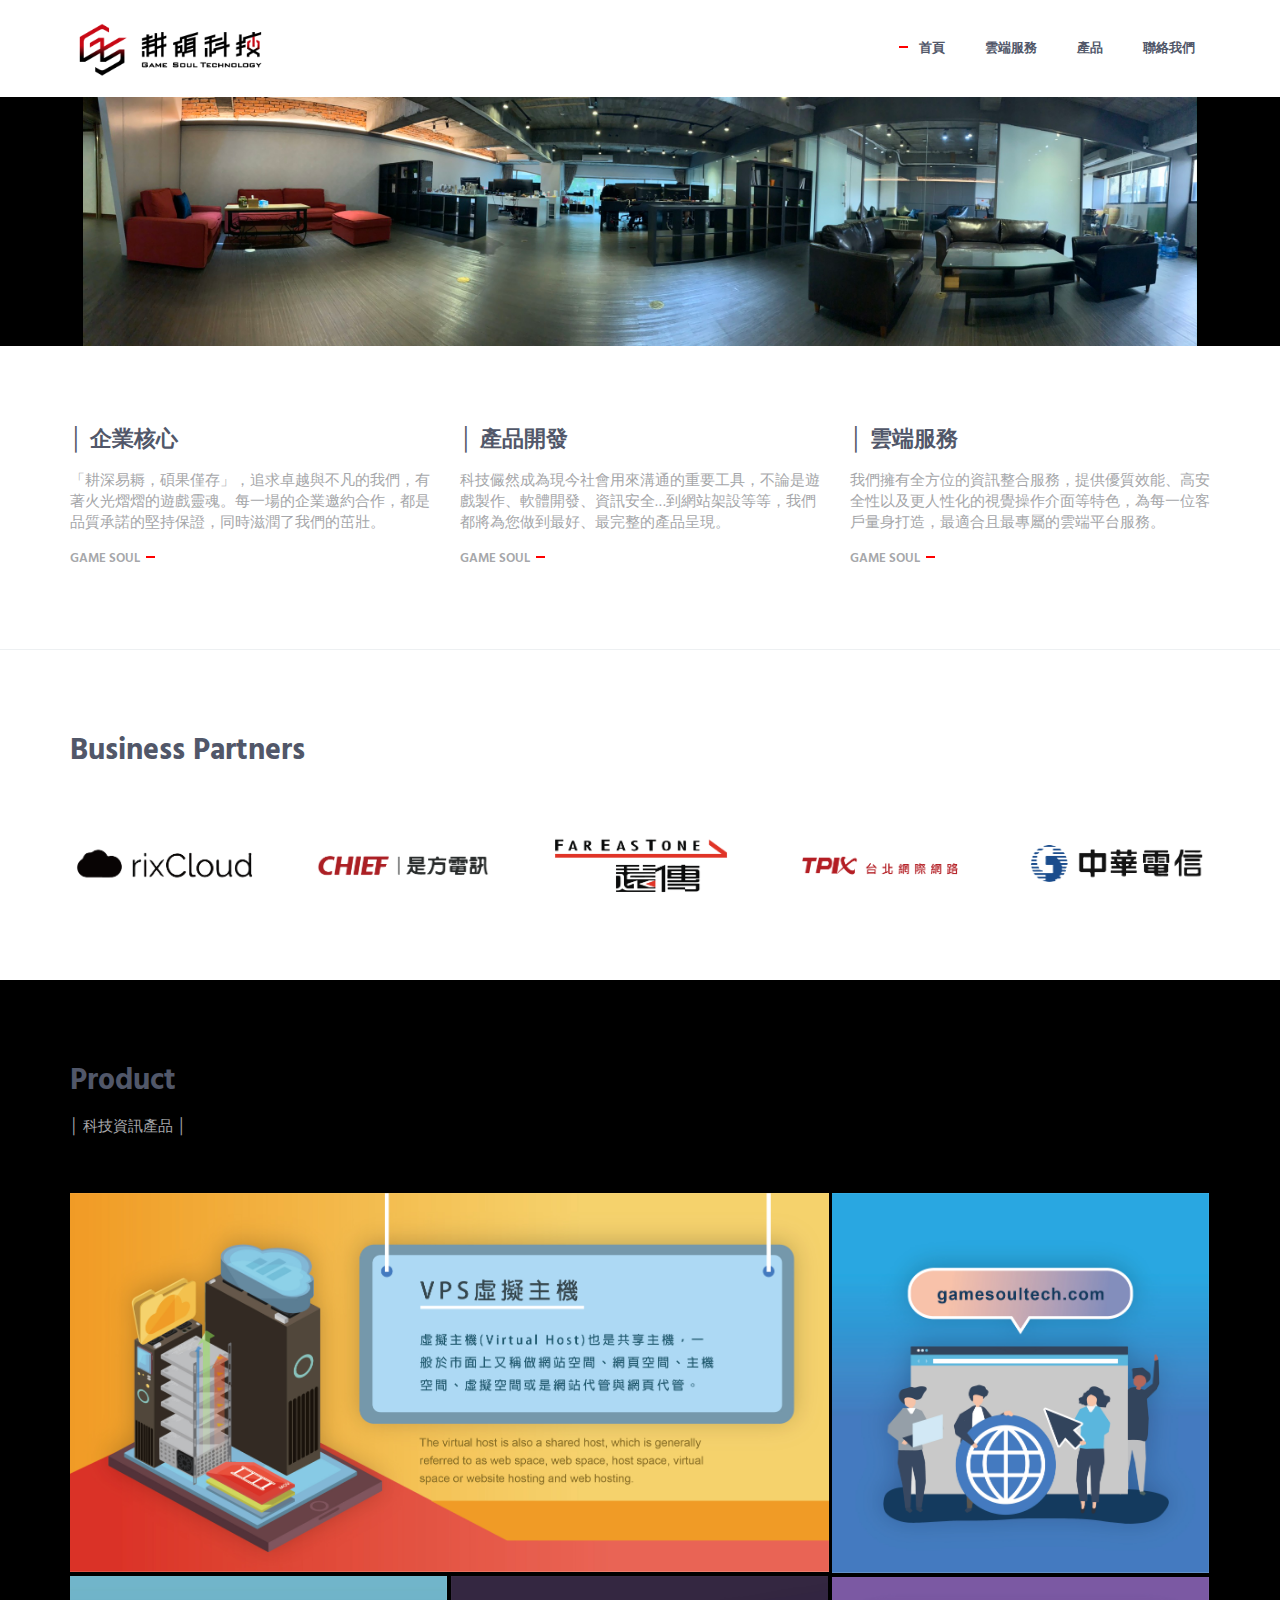
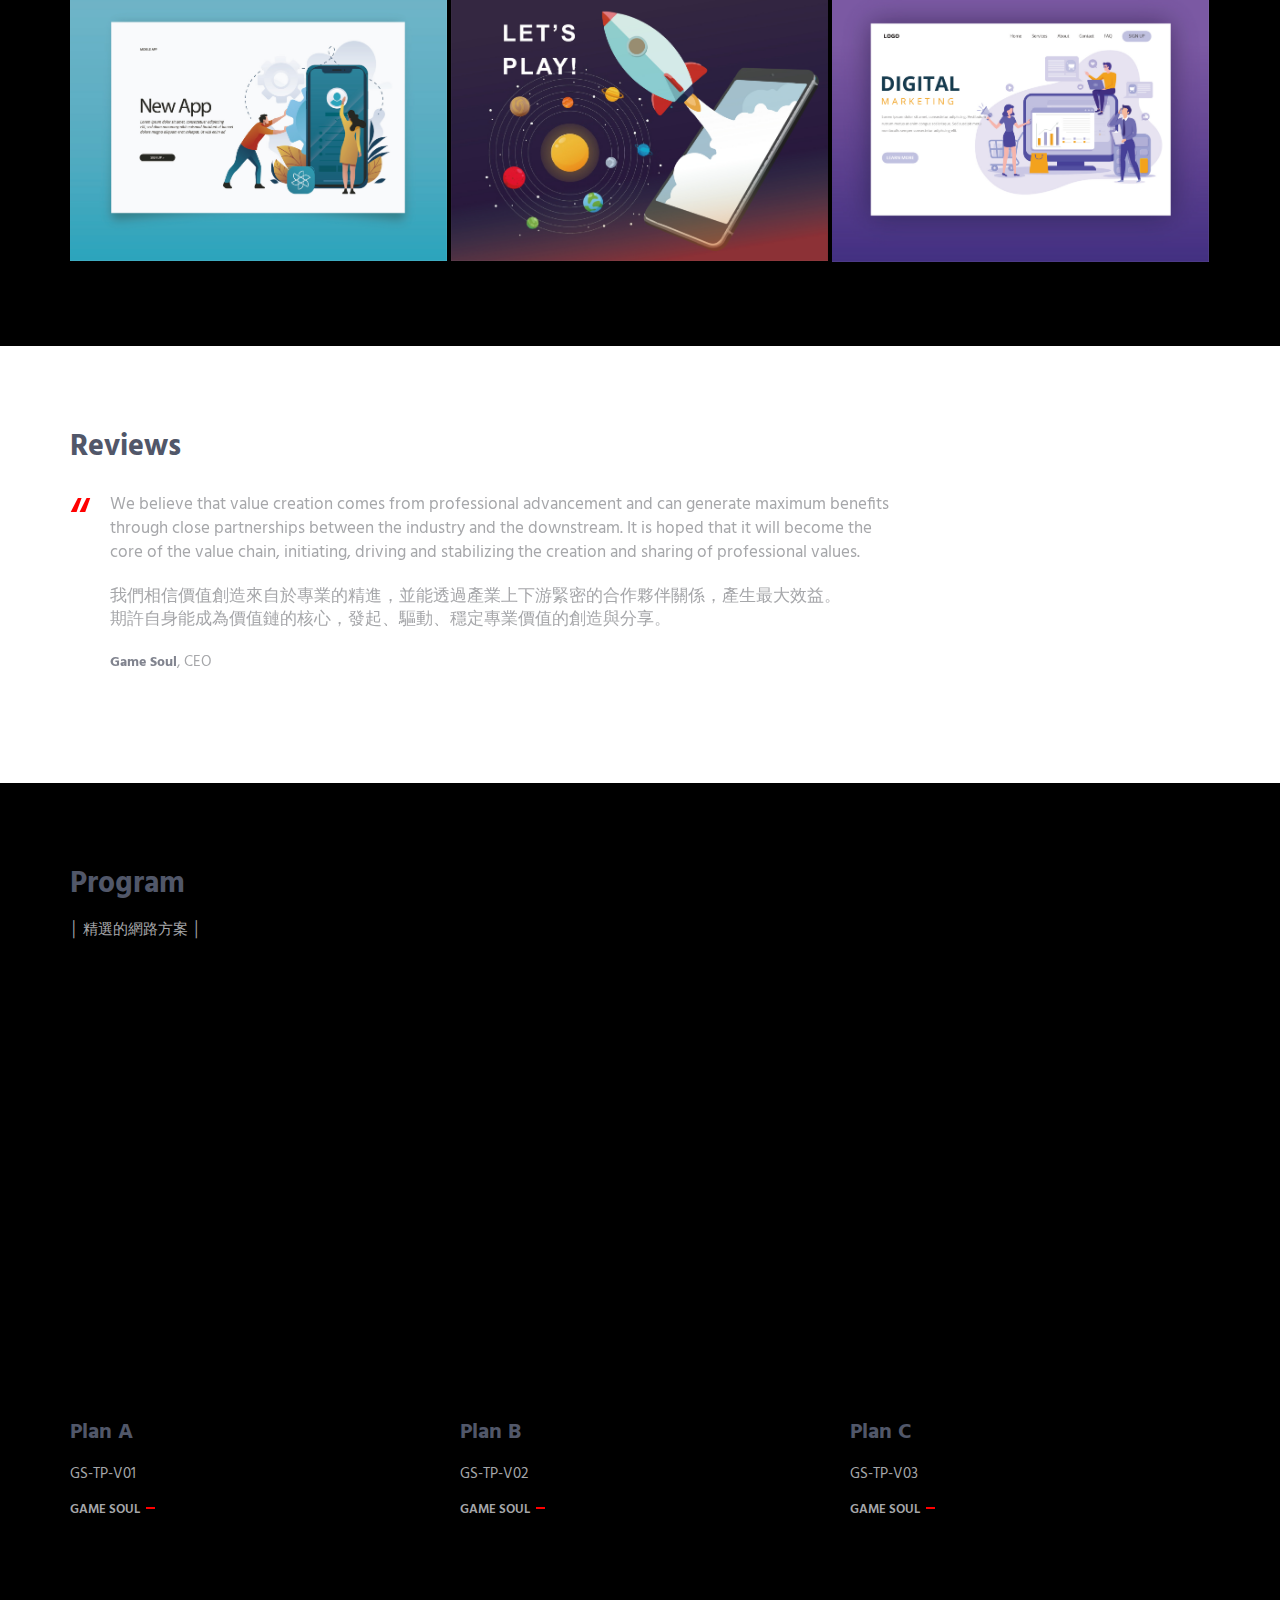
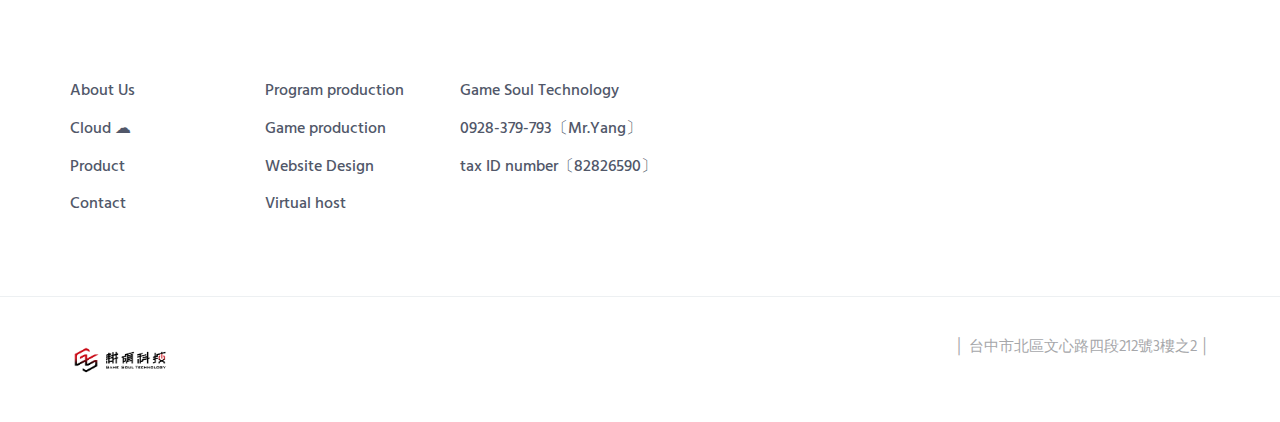
==== commit e1311dae: "fix bug" ====
--- a/index.html
+++ b/index.html
@@ -438,7 +438,7 @@
                             <ul class="list-unstyled footer-list">
                                 <li class="footer-list-item"><a href="#">Program production</a></li>
                                 <li class="footer-list-item"><a href="#">Game production</a></li>
-                                <li class="footer-list-item"><a href="#">Website erection</a></li>
+                                <li class="footer-list-item"><a href="#">Website Design</a></li>
                                 <li class="footer-list-item"><a href="#">Virtual host</a></li>
                             </ul>
                             <!-- End List -->
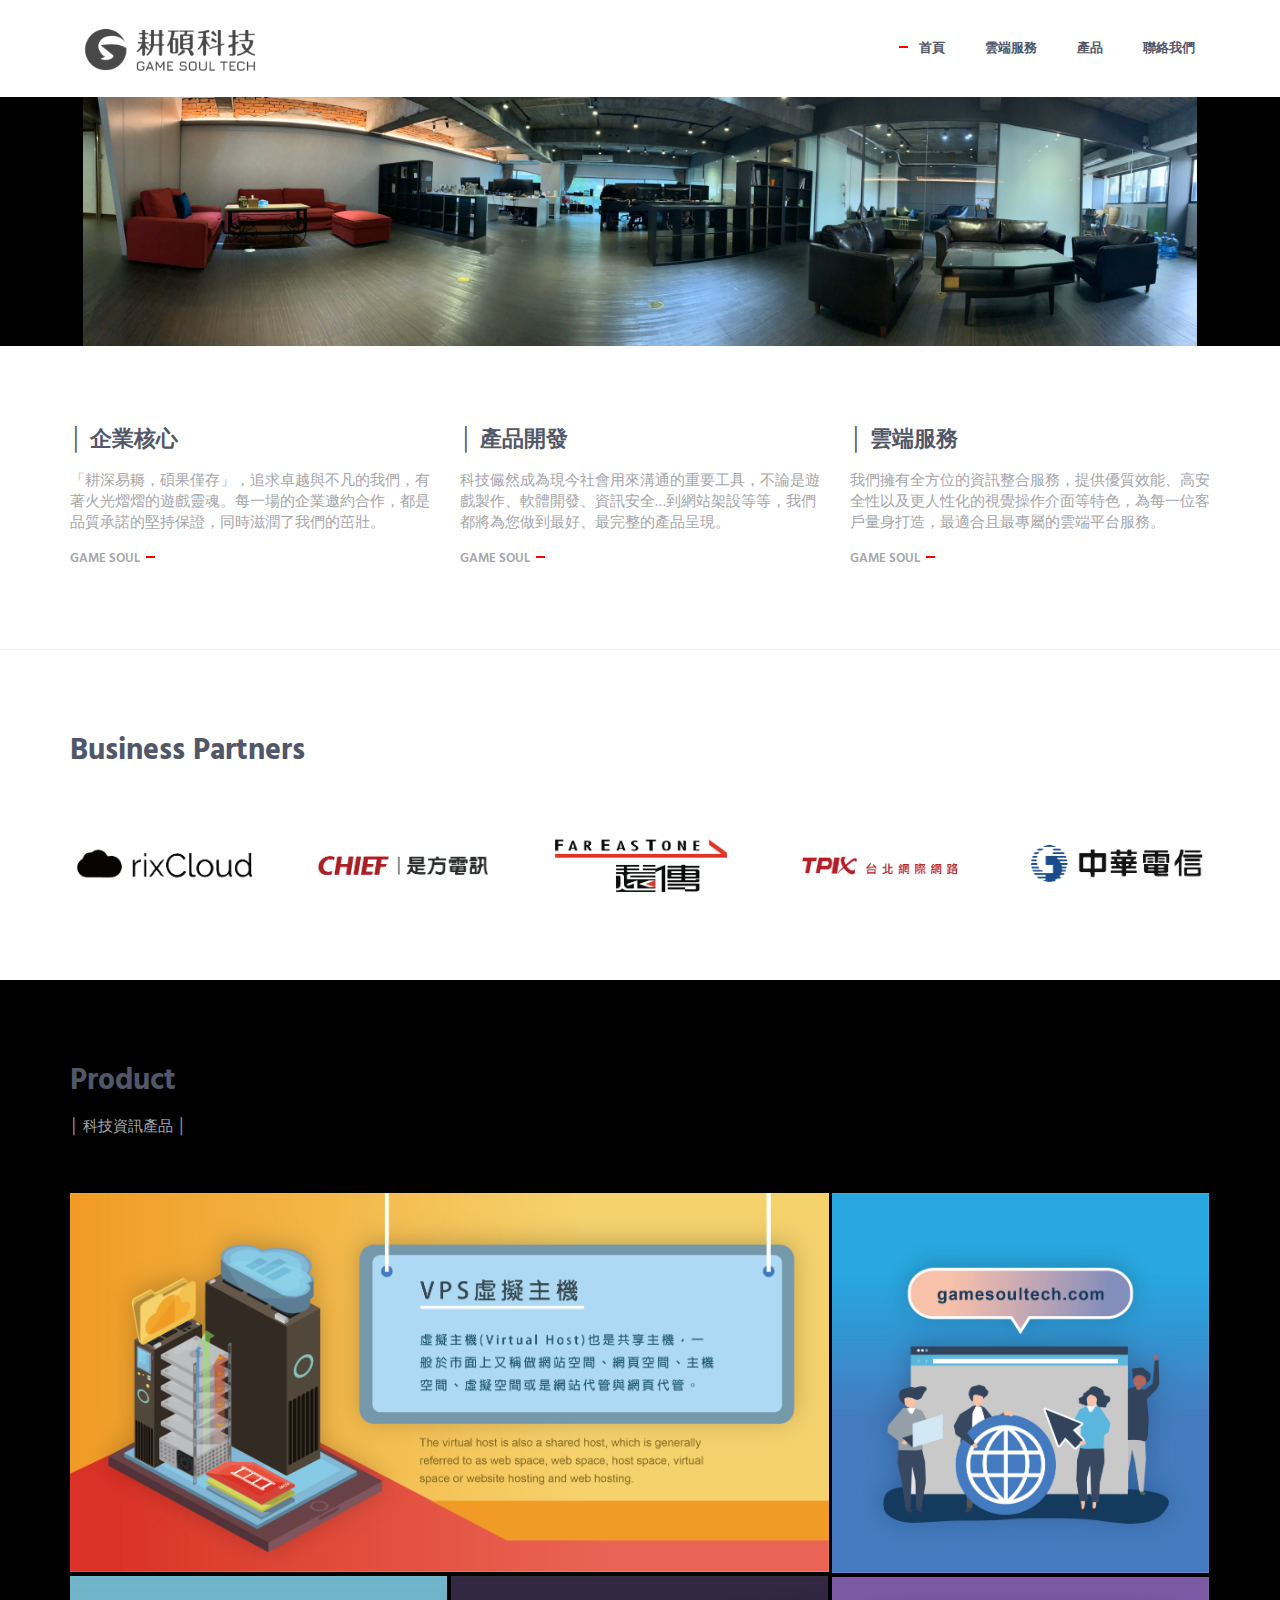
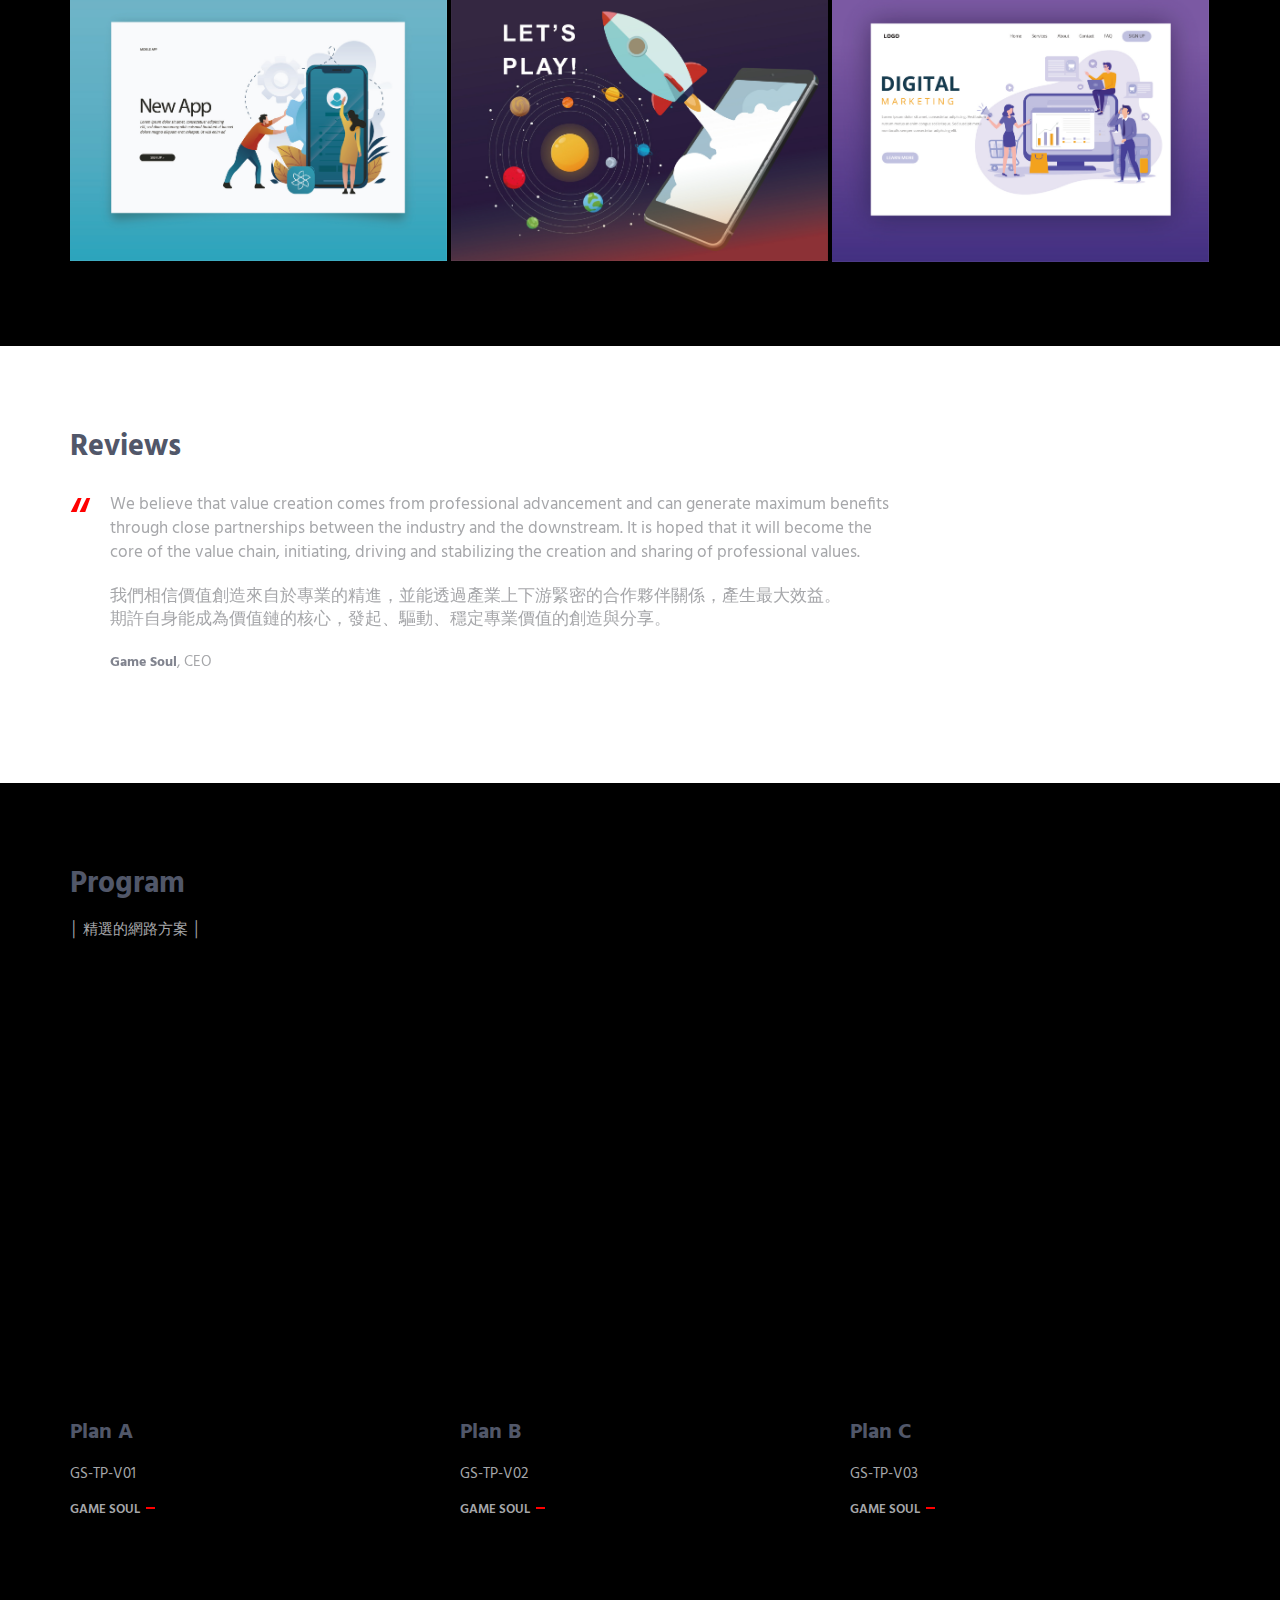
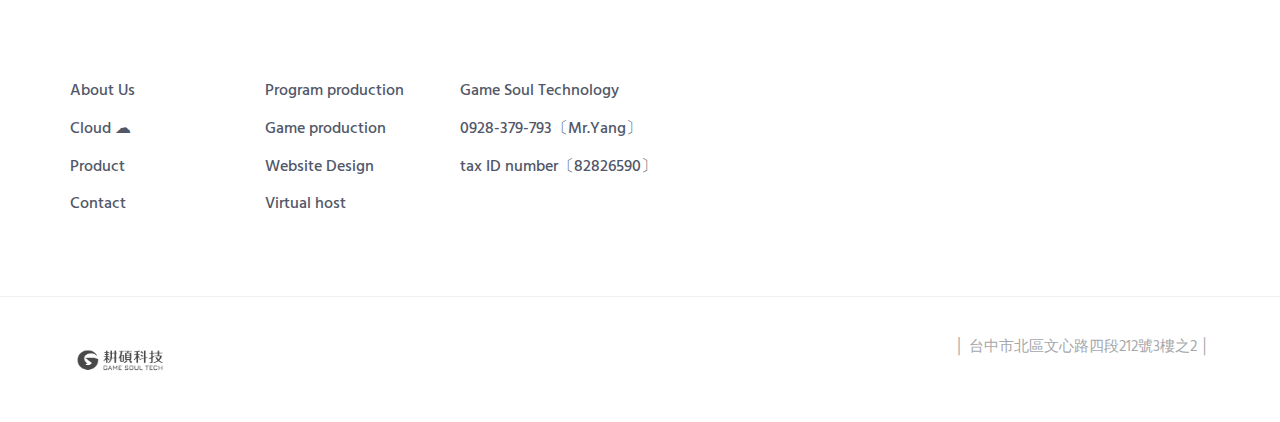
==== commit 8fb57f28: "update resource" ====
--- a/index.html
+++ b/index.html
@@ -24,7 +24,7 @@
         <link href="css/topbar.css" rel="stylesheet" type="text/css"/>
 
         <!-- Favicon -->
-        <link rel="shortcut icon" href="favicon.ico"/>
+        <link rel="shortcut icon" href="favicon.ico?20221116"/>
     </head>
     <!-- END HEAD -->
 
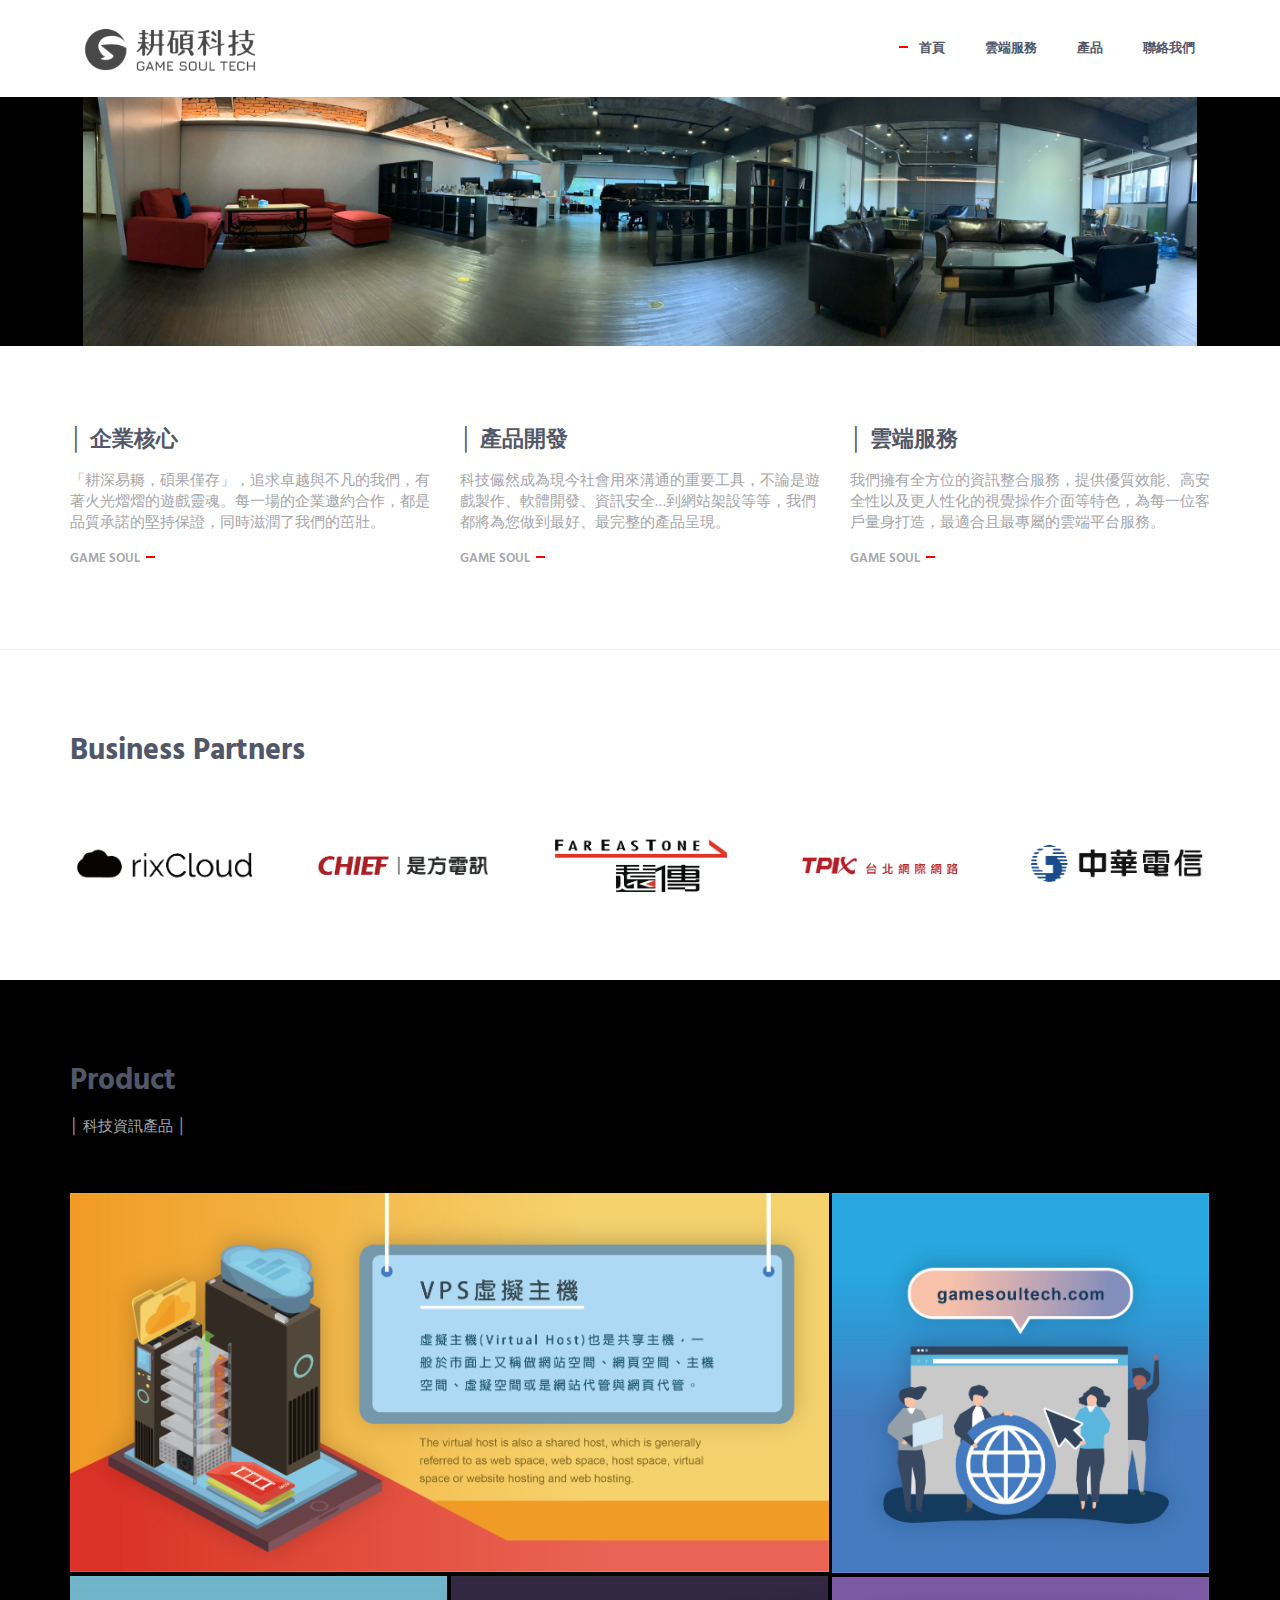
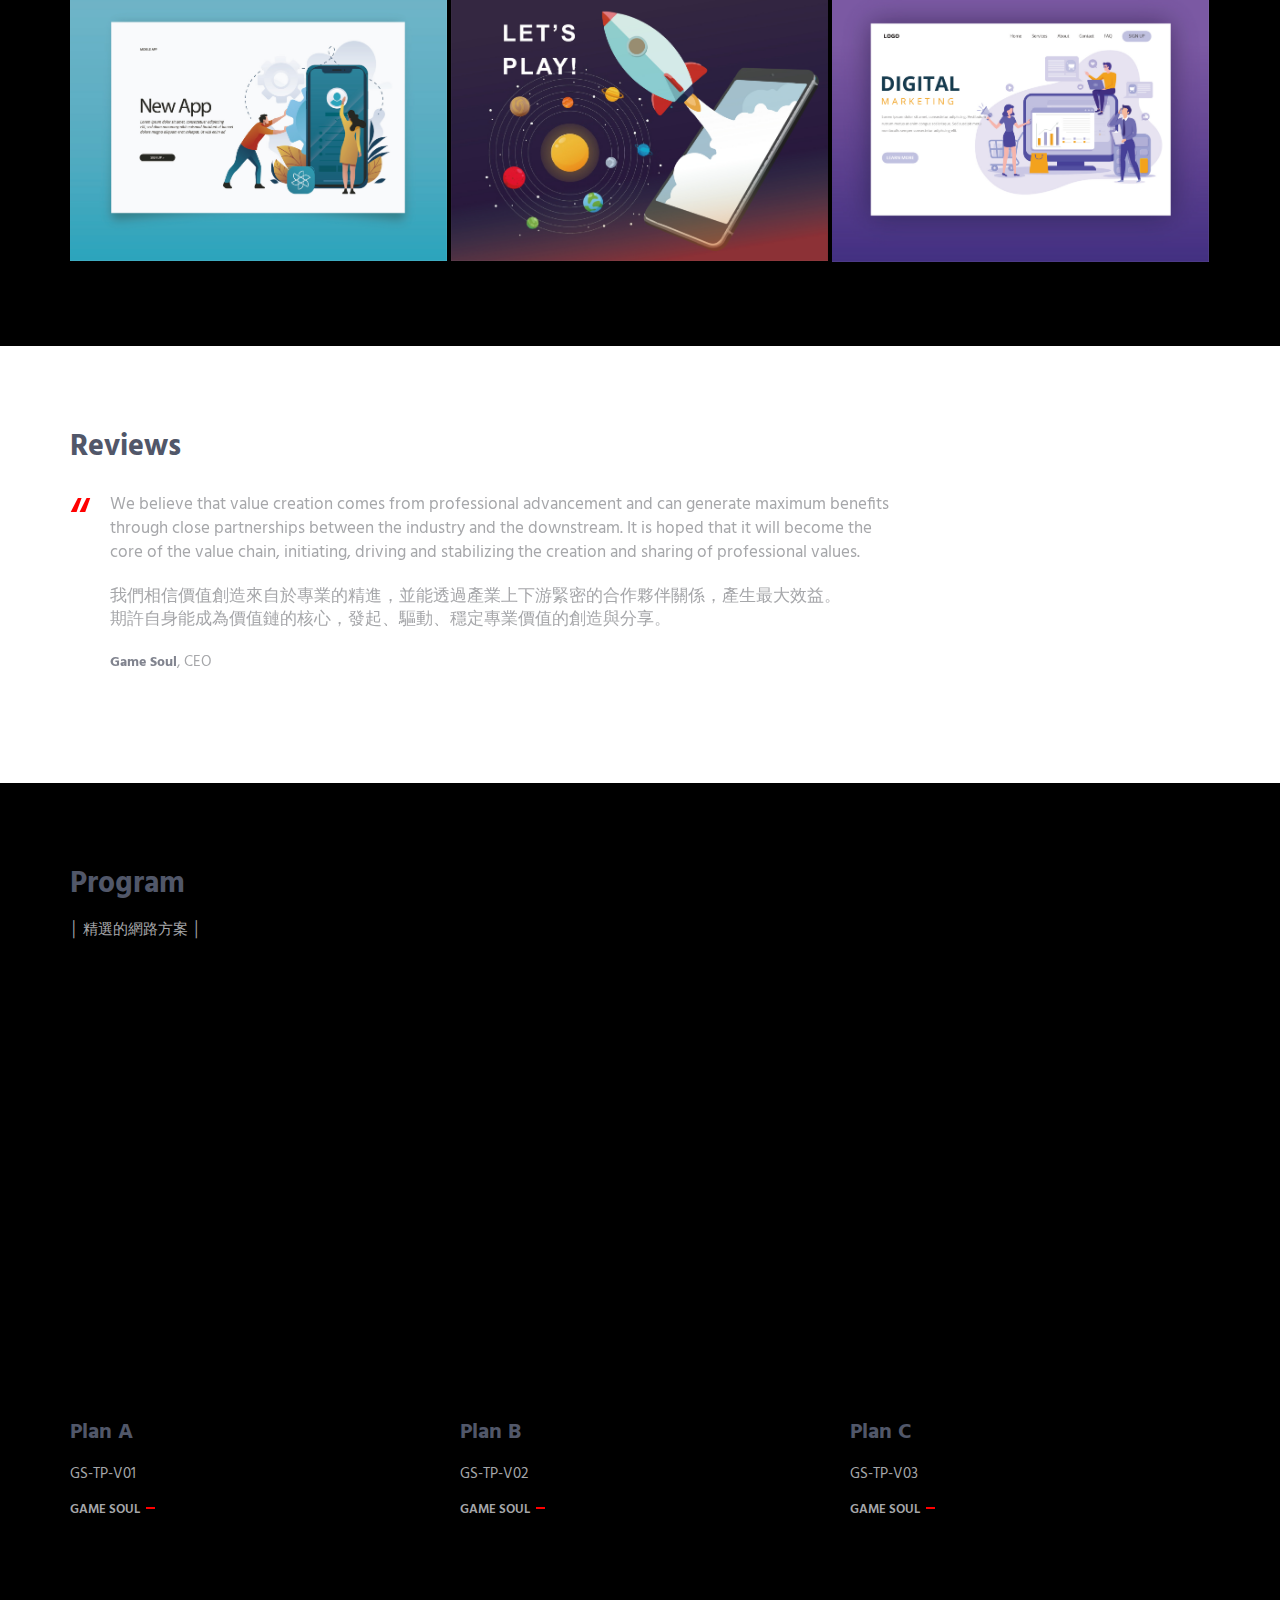
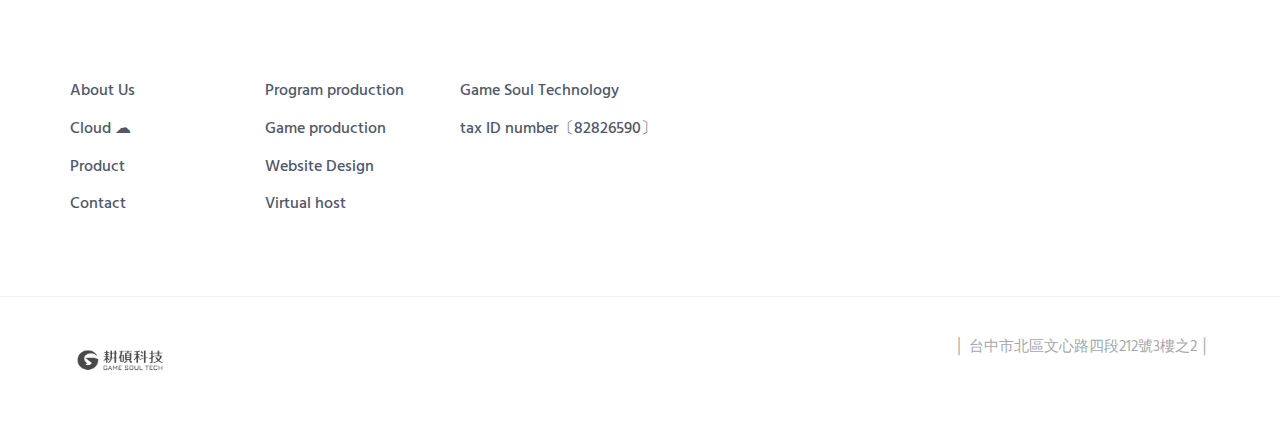
==== commit bc71b7d4: "remove phone number" ====
--- a/index.html
+++ b/index.html
@@ -447,7 +447,6 @@
                             <!-- List -->
                             <ul class="list-unstyled footer-list">
                                 <li class="footer-list-item"><a href="#">Game Soul Technology</a></li>
-                                <li class="footer-list-item"><a href="#">0928-379-793〔Mr.Yang〕</a></li>
                                 <li class="footer-list-item"><a href="#">tax ID number〔82826590〕</a></li>
                             </ul>
                             <!-- End List -->
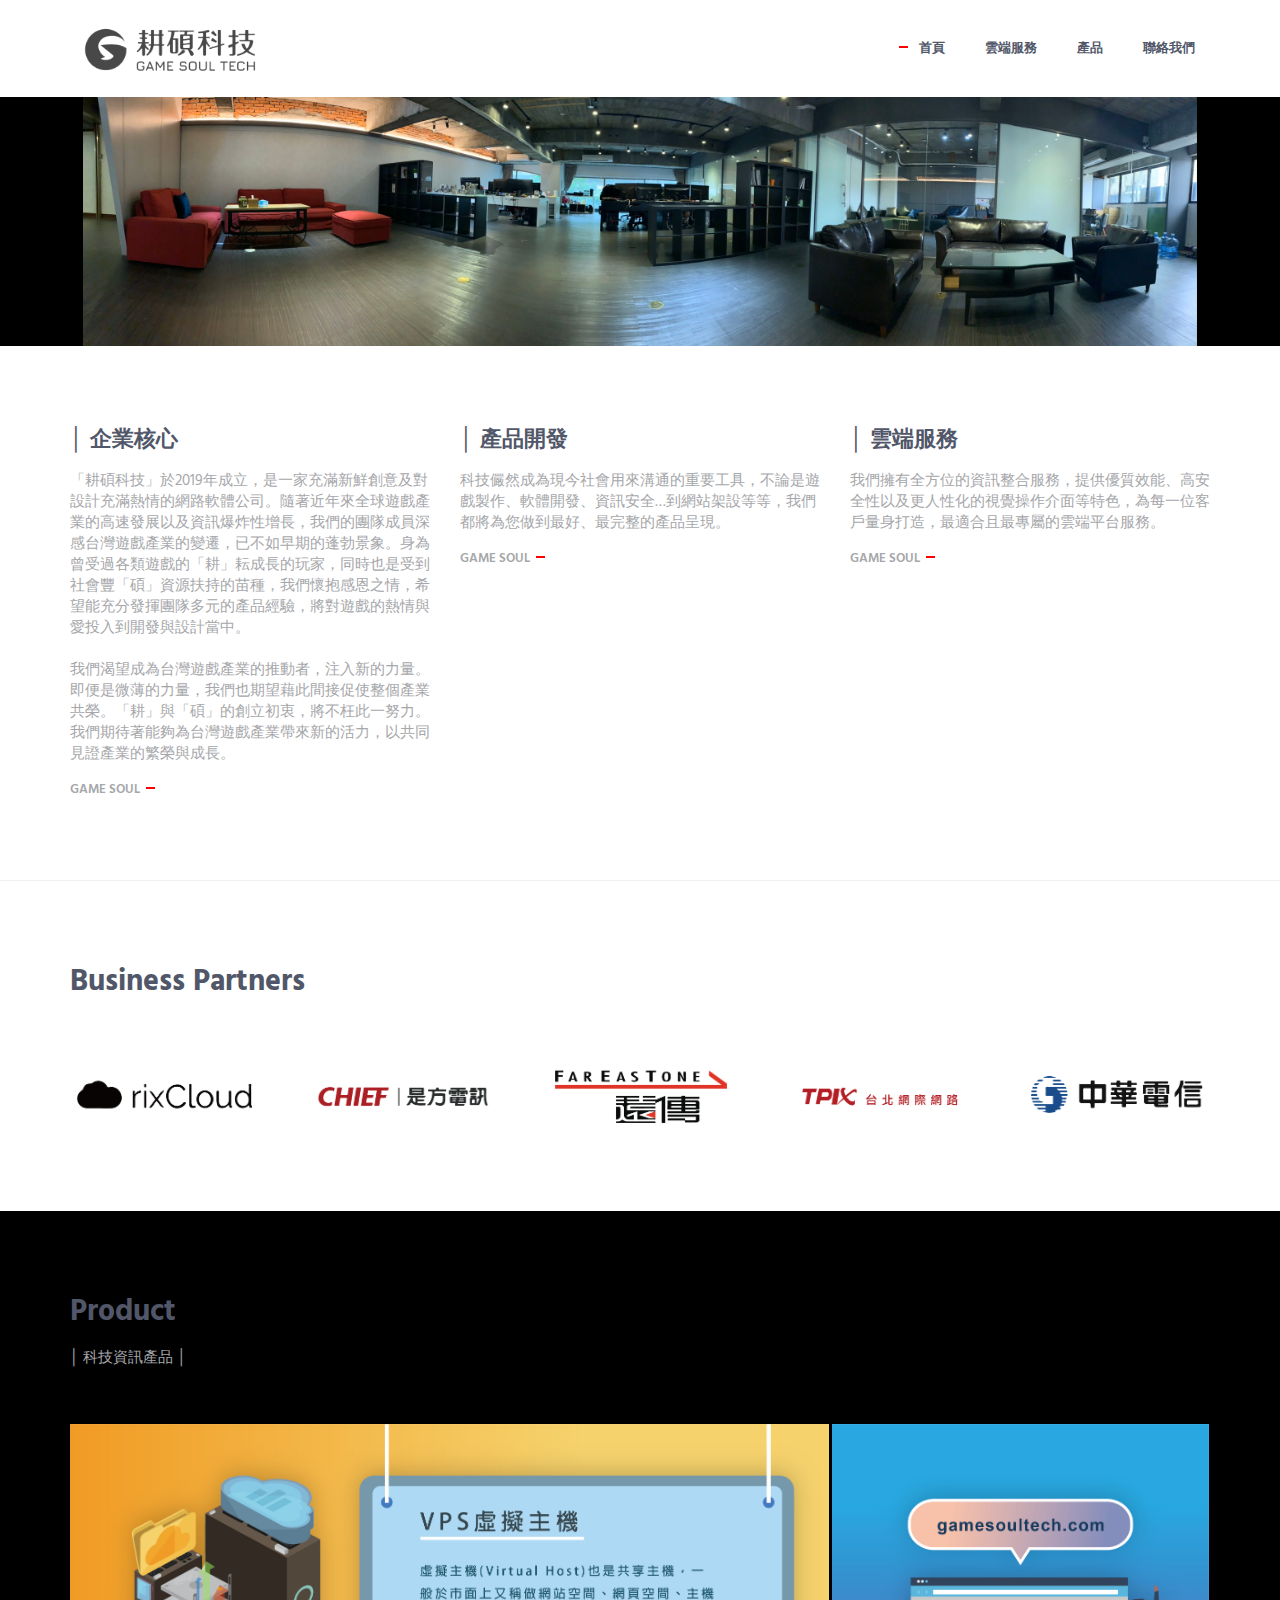
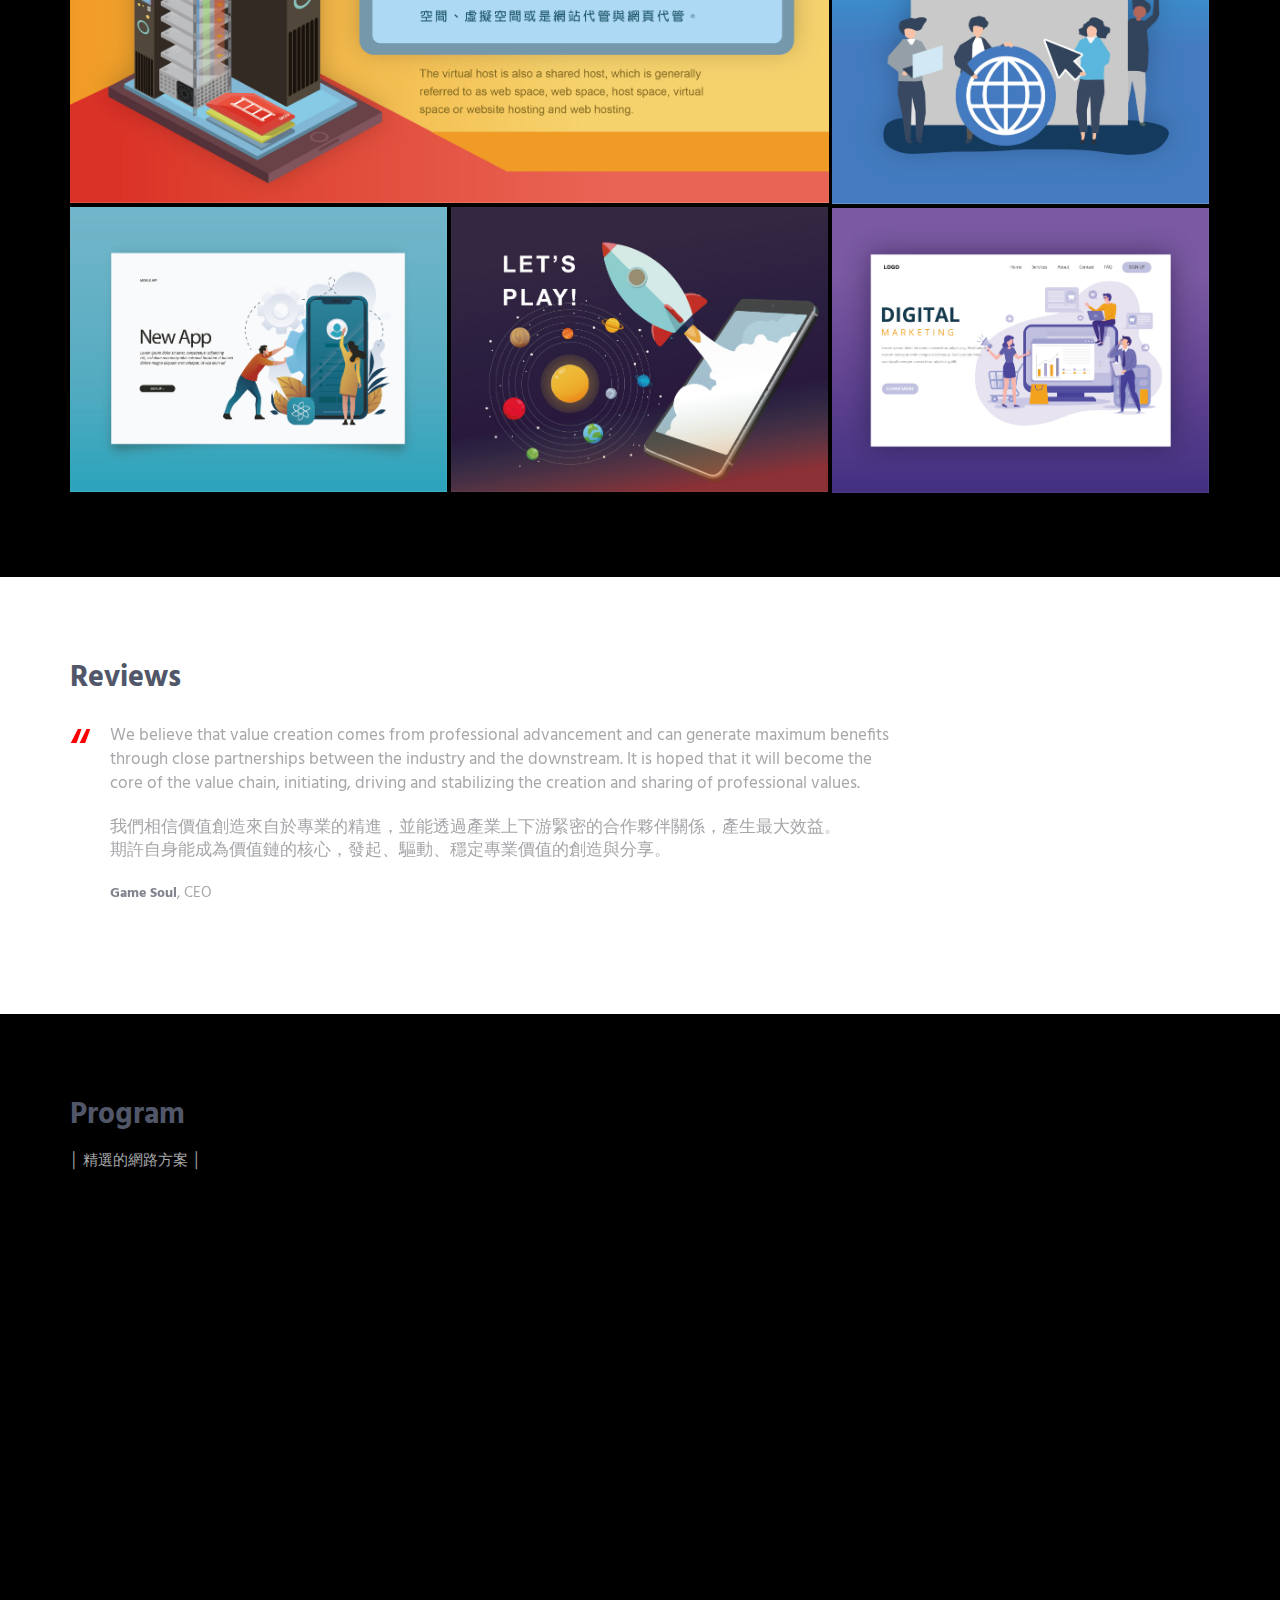
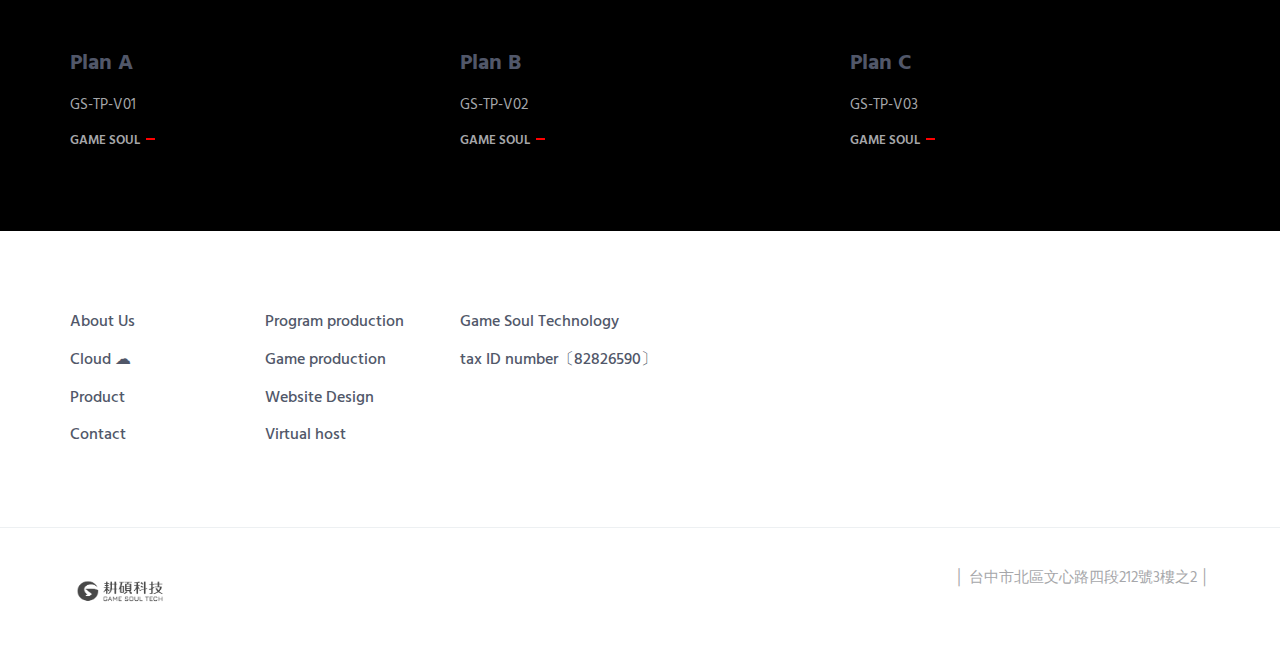
==== commit bf4185e7: "update description;" ====
--- a/index.html
+++ b/index.html
@@ -165,7 +165,8 @@
                     <div class="col-sm-4 sm-margin-b-50">
                         <div class="wow fadeInLeft" data-wow-duration=".3" data-wow-delay=".3s">
                             <h3>│ 企業核心</h3>
-                            <p>「耕深易耨，碩果僅存」，追求卓越與不凡的我們，有著火光熠熠的遊戲靈魂。每一場的企業邀約合作，都是品質承諾的堅持保證，同時滋潤了我們的茁壯。</p>
+                            <p>「耕碩科技」於2019年成立，是一家充滿新鮮創意及對設計充滿熱情的網路軟體公司。隨著近年來全球遊戲產業的高速發展以及資訊爆炸性增長，我們的團隊成員深感台灣遊戲產業的變遷，已不如早期的蓬勃景象。身為曾受過各類遊戲的「耕」耘成長的玩家，同時也是受到社會豐「碩」資源扶持的苗種，我們懷抱感恩之情，希望能充分發揮團隊多元的產品經驗，將對遊戲的熱情與愛投入到開發與設計當中。<br><br>
+                                我們渴望成為台灣遊戲產業的推動者，注入新的力量。即便是微薄的力量，我們也期望藉此間接促使整個產業共榮。「耕」與「碩」的創立初衷，將不枉此一努力。我們期待著能夠為台灣遊戲產業帶來新的活力，以共同見證產業的繁榮與成長。</p>
                             <a class="link" href="#">Game Soul</a>
                         </div>
                     </div>
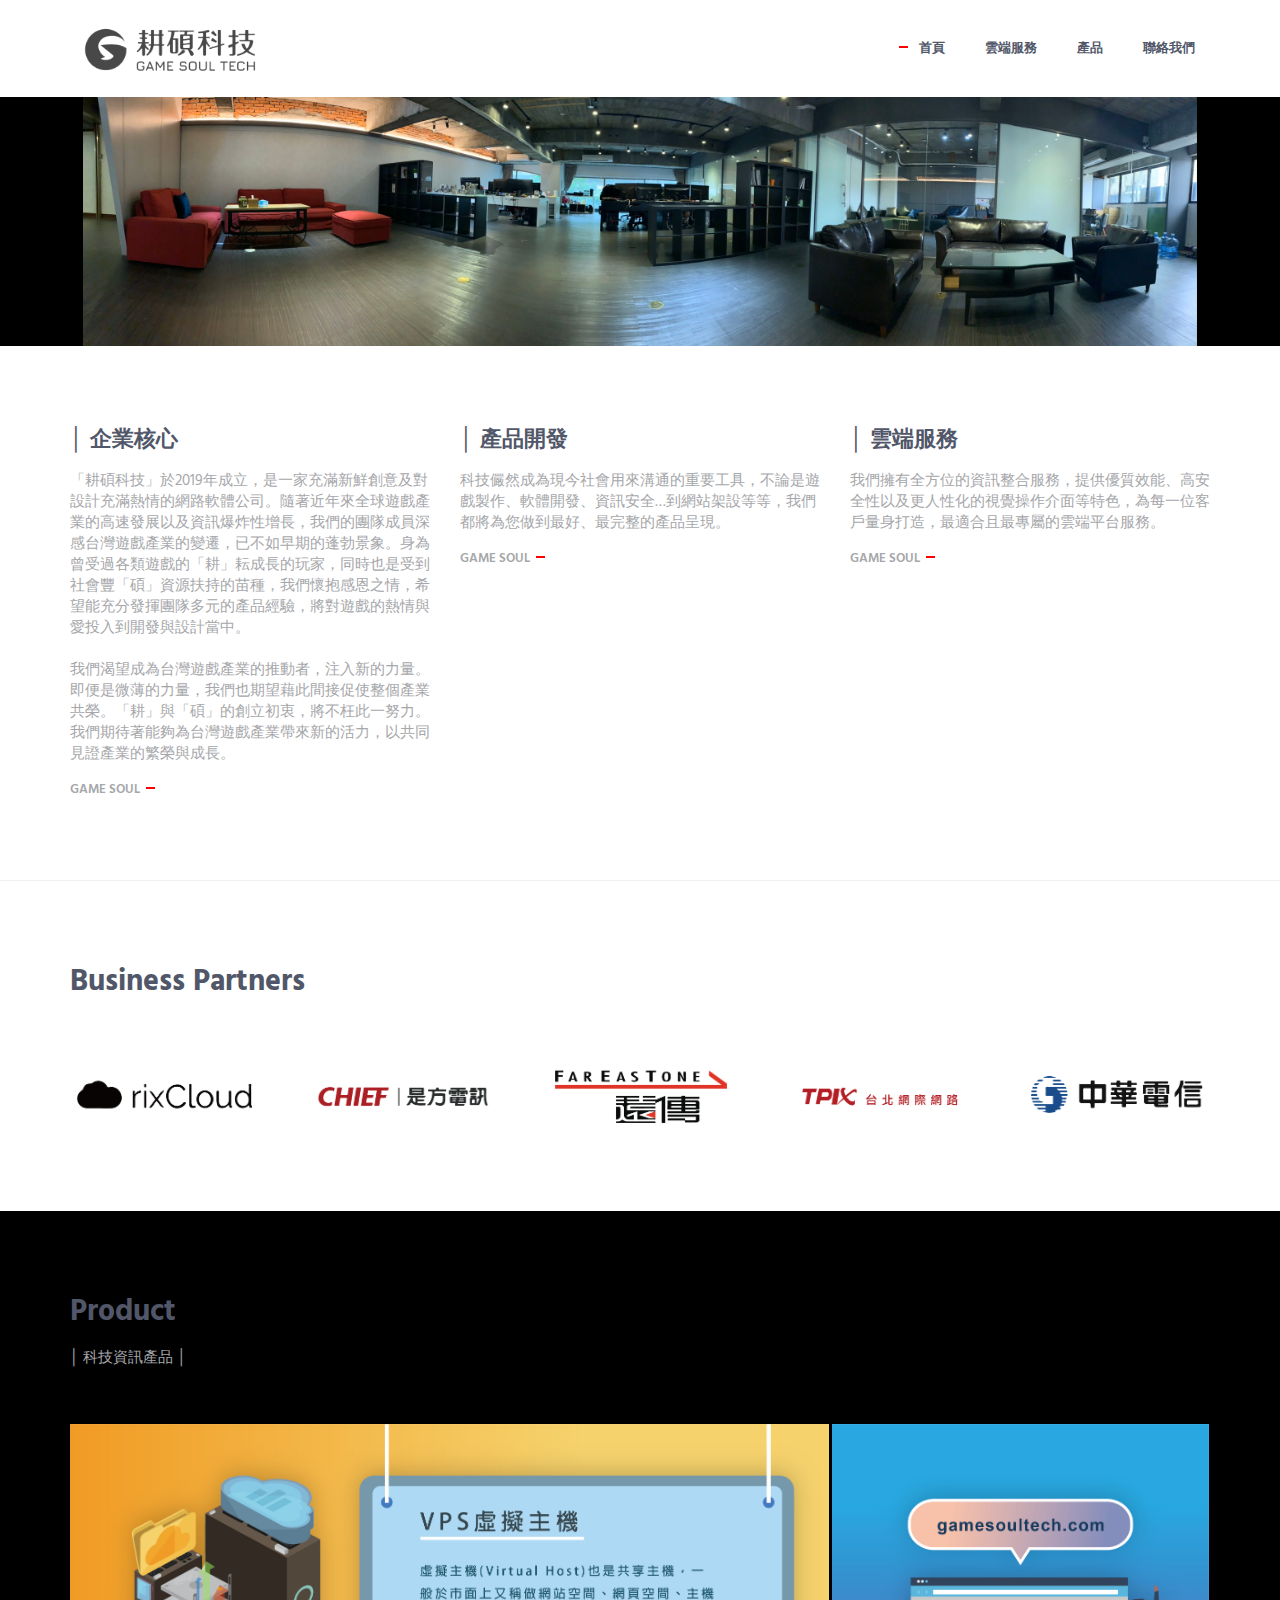
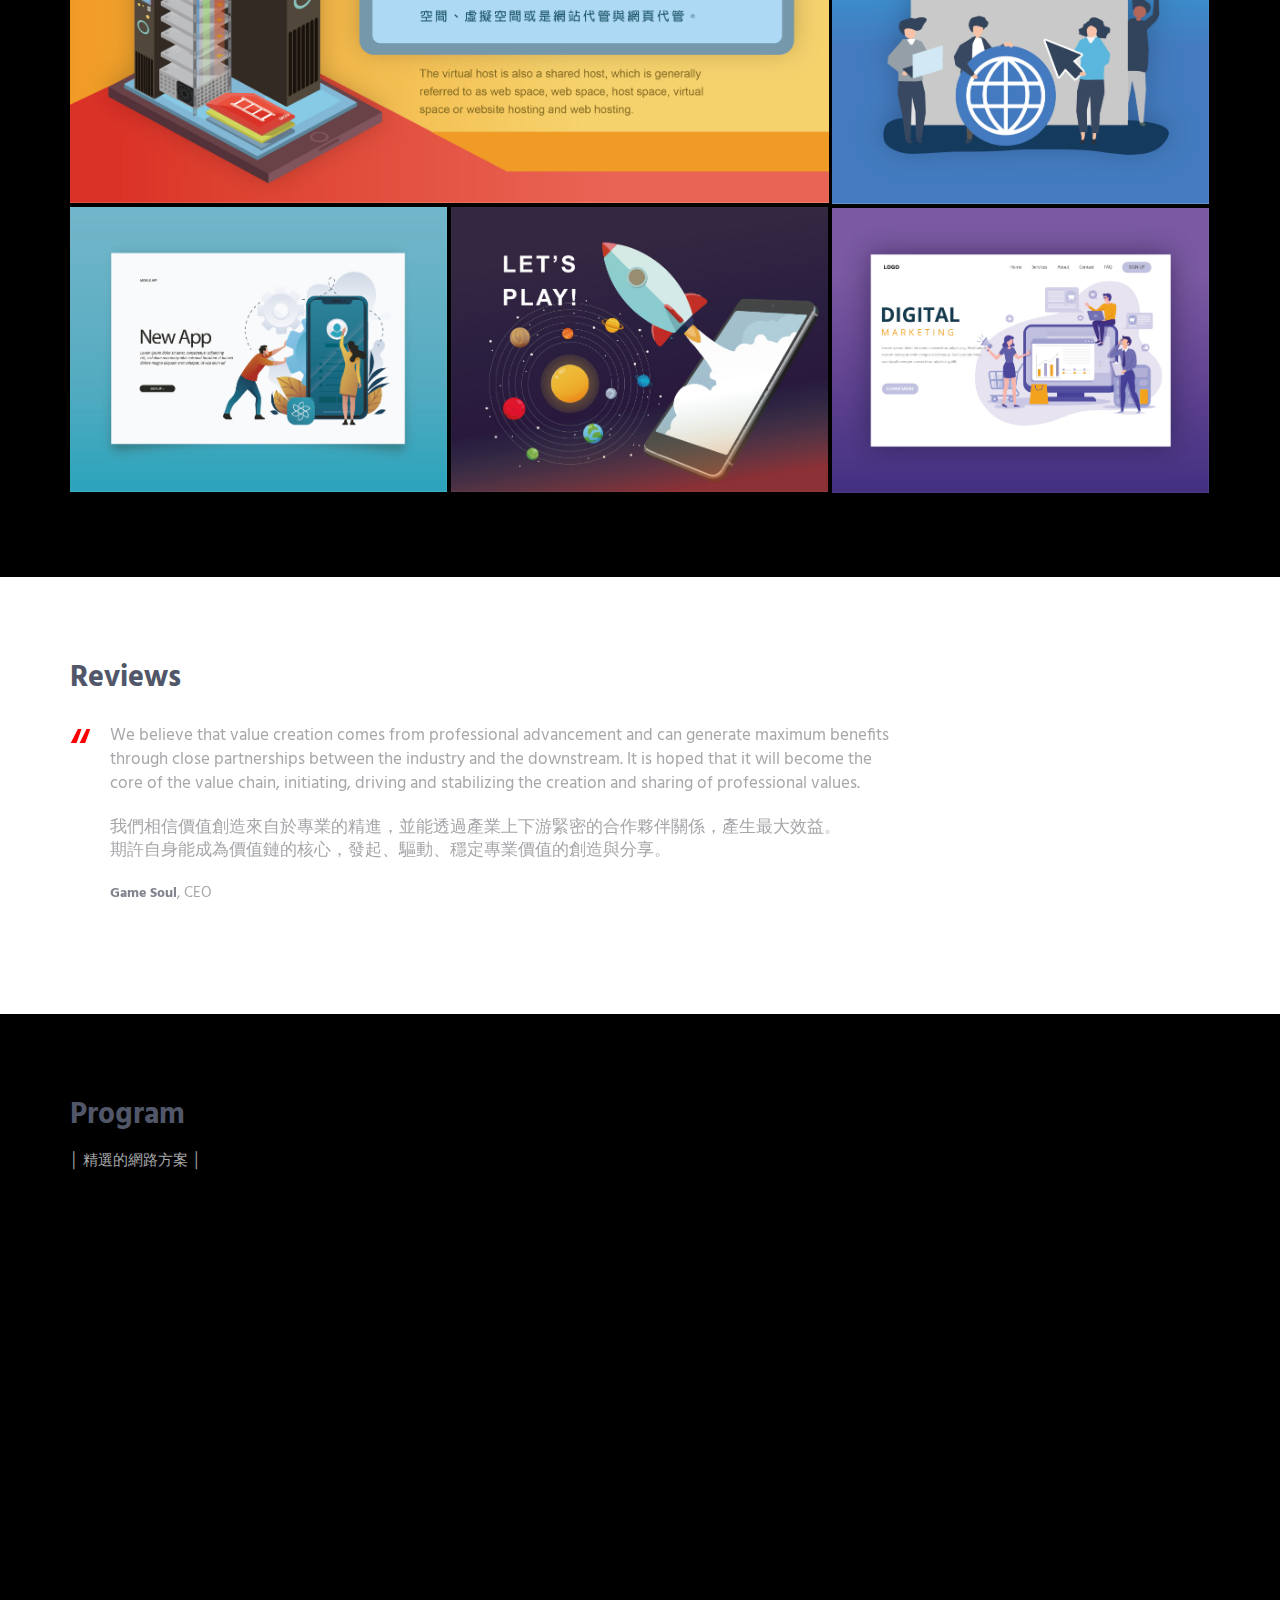
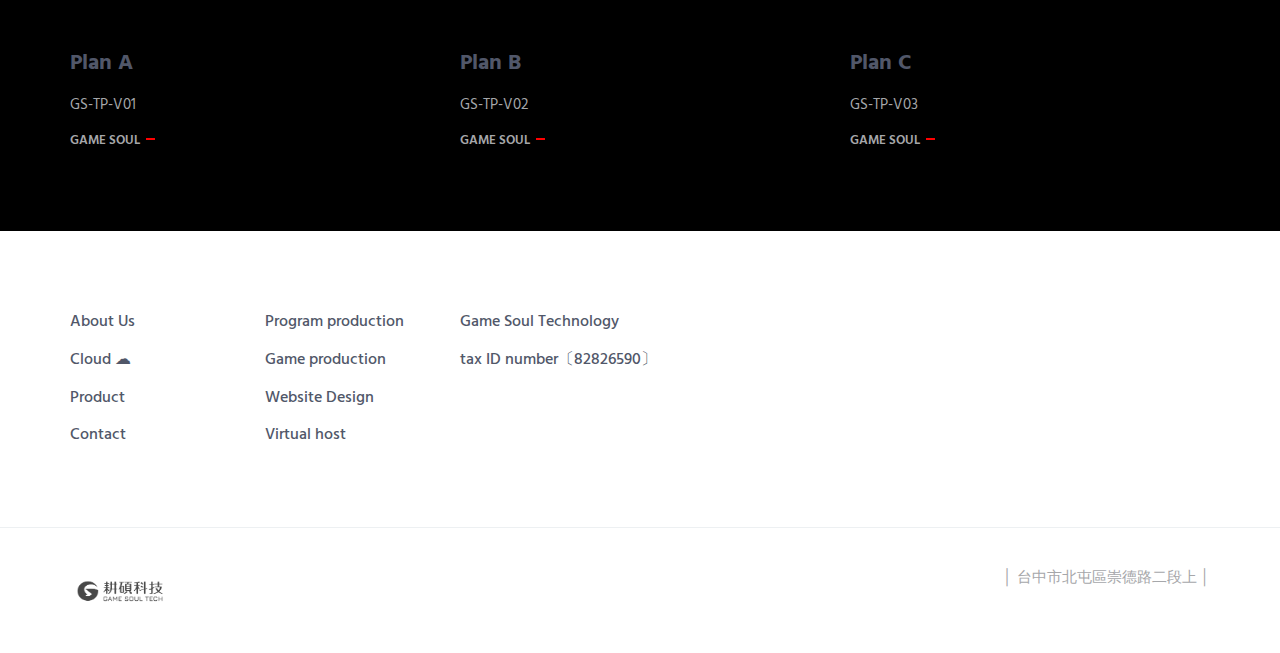
==== commit cfccc662: "update address;" ====
--- a/index.html
+++ b/index.html
@@ -465,7 +465,7 @@
                         <img class="footer-logo" src="img/logo.png" alt="Acidus Logo">
                     </div>
                     <div class="col-xs-6 text-right">
-                        <p class="margin-b-0">│  台中市北區文心路四段212號3樓之2  │</p>
+                        <p class="margin-b-0">│  台中市北屯區崇德路二段上  │</p>
                     </div>
                 </div>
                 <!--// end row -->
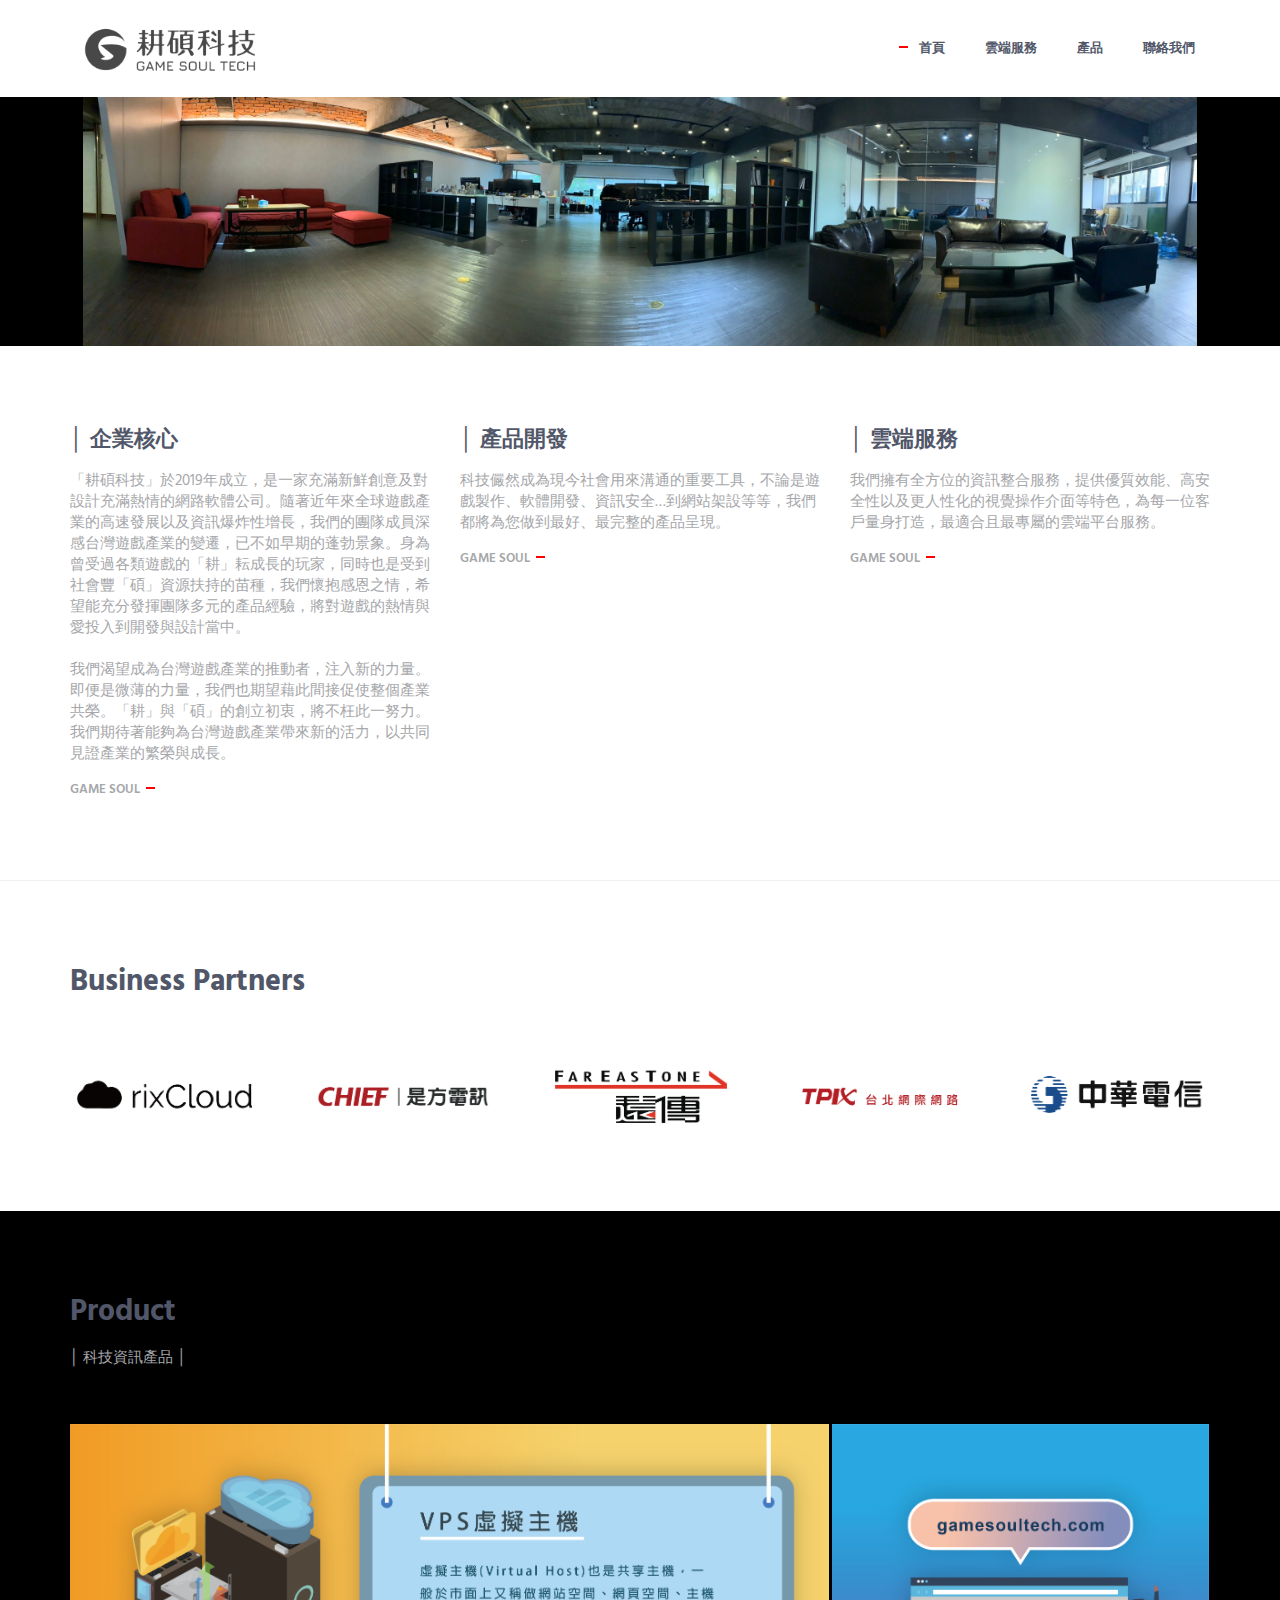
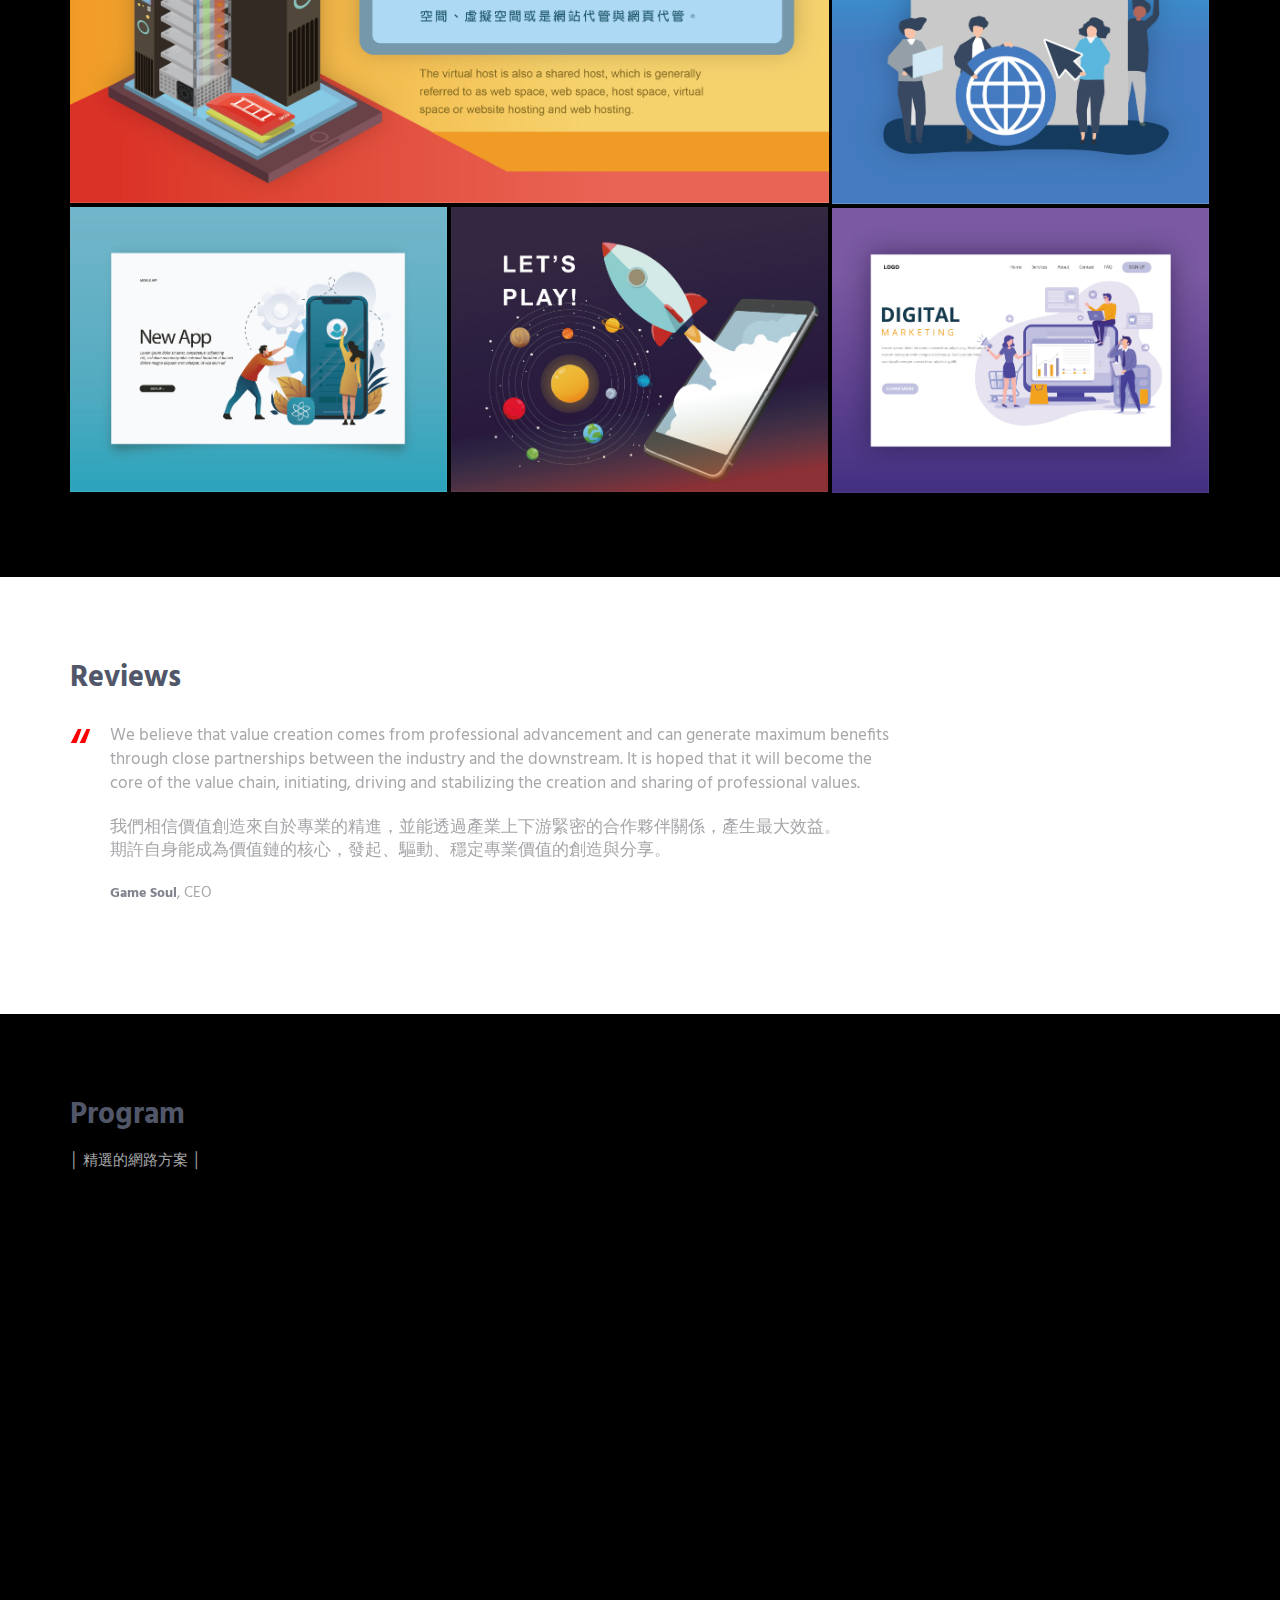
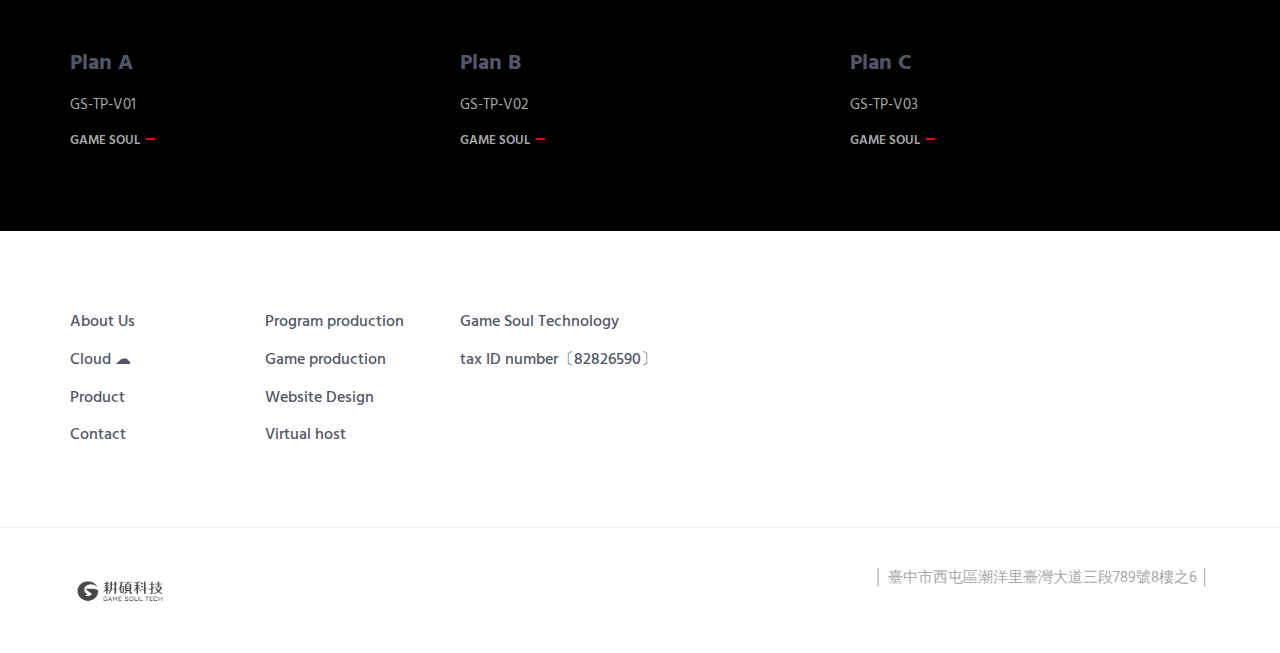
==== commit 265b0fcb: "update content;" ====
--- a/index.html
+++ b/index.html
@@ -7,7 +7,7 @@
         <title>Game Soul Technology</title>
         <meta http-equiv="X-UA-Compatible" content="IE=edge">
         <meta content="width=device-width, initial-scale=1" name="viewport"/>
-        <meta content="" name="description"/>
+        <meta content="耕碩科技原創出品3D台灣麻將競技第一品牌 「鬥雀麻將」" name="description"/>
         <meta content="" name="author"/>
 
         <!-- GLOBAL MANDATORY STYLES -->
@@ -106,7 +106,7 @@
                     <div class="masonry-grid-sizer col-xs-12 col-sm-12 col-md-12">
                         <div class="work">
                             <div class="work-overlay">
-                                <img class="full-width img-responsive" src="img/company.jpg" alt="Portfolio Image">
+                                <img class="full-width img-responsive" src="img/company.jpg" alt="Portfolio Image" >
                             </div>
                             <div class="work-content">
                                 <!-- <h3 class="color-white margin-b-5">Game Soul Technology</h3> -->
@@ -465,7 +465,7 @@
                         <img class="footer-logo" src="img/logo.png" alt="Acidus Logo">
                     </div>
                     <div class="col-xs-6 text-right">
-                        <p class="margin-b-0">│  台中市北屯區崇德路二段上  │</p>
+                        <p class="margin-b-0">│  臺中市西屯區潮洋里臺灣大道三段789號8樓之6  │</p>
                     </div>
                 </div>
                 <!--// end row -->
